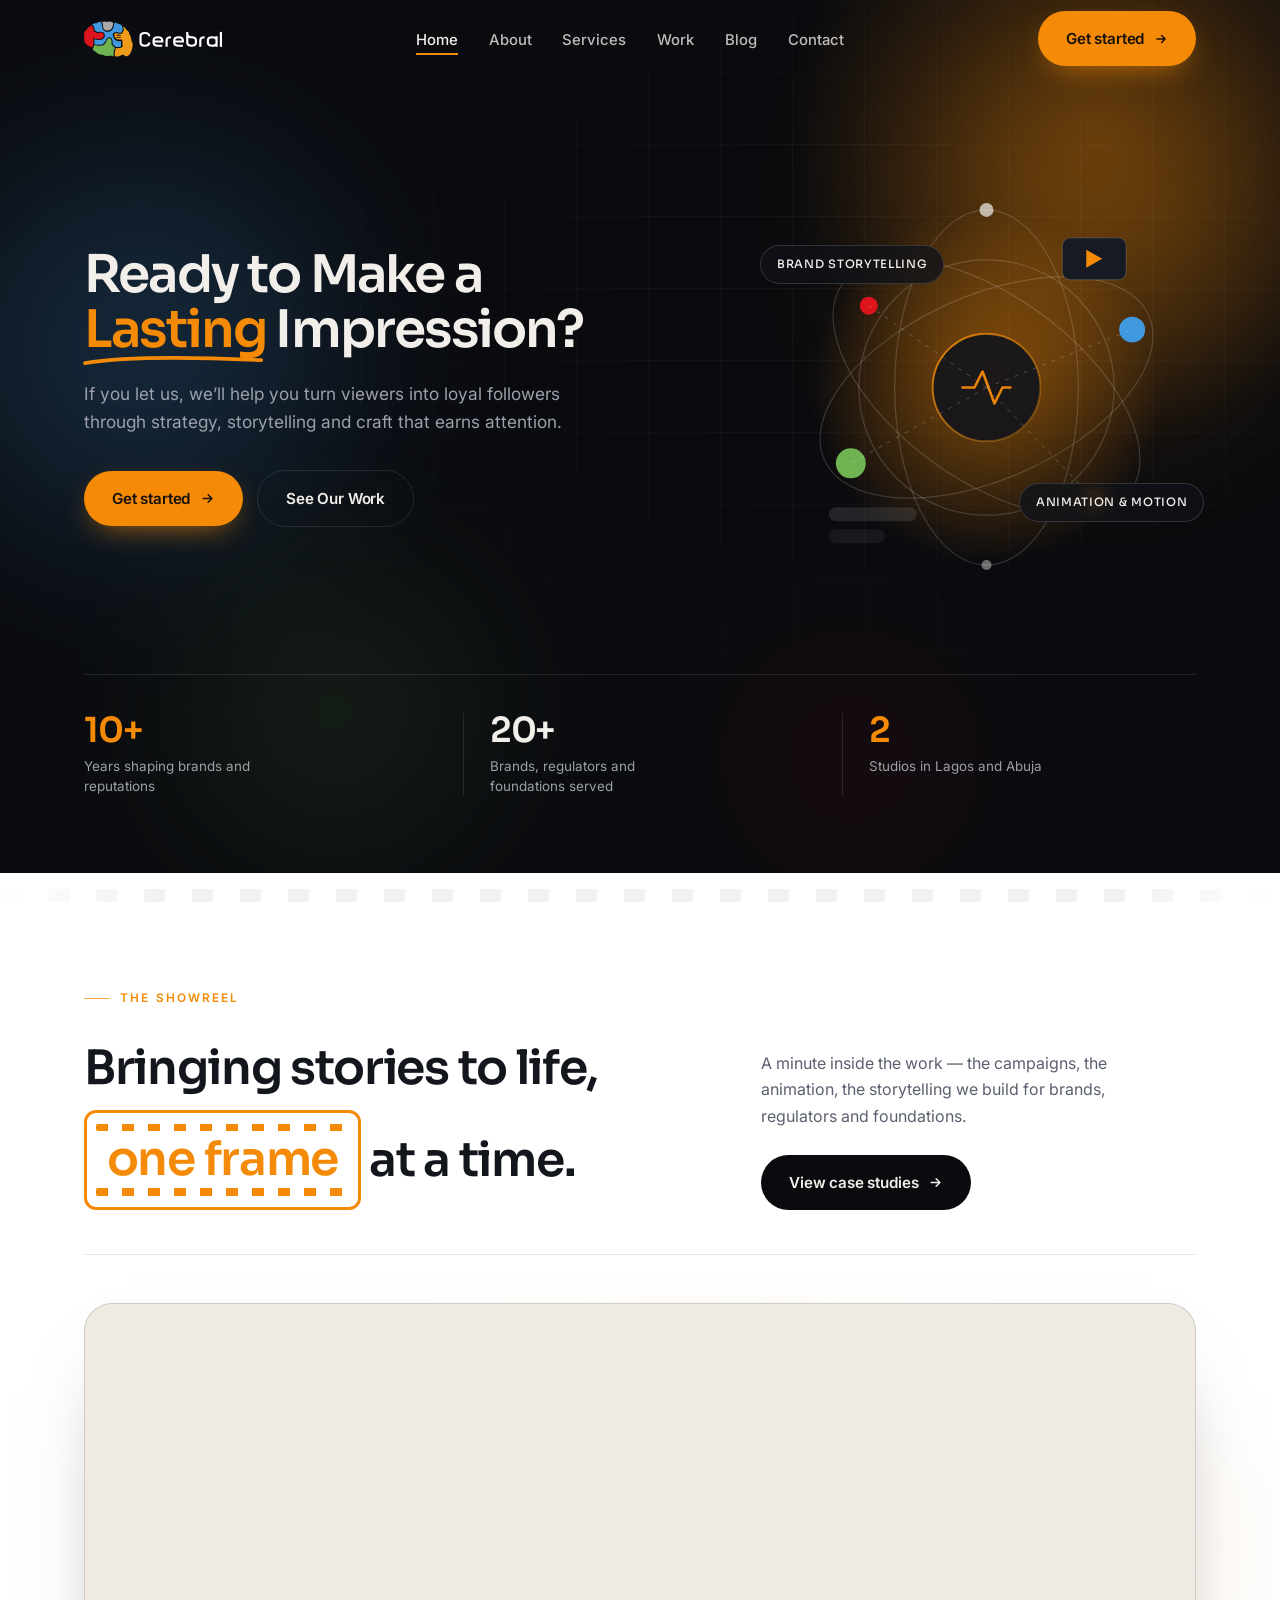
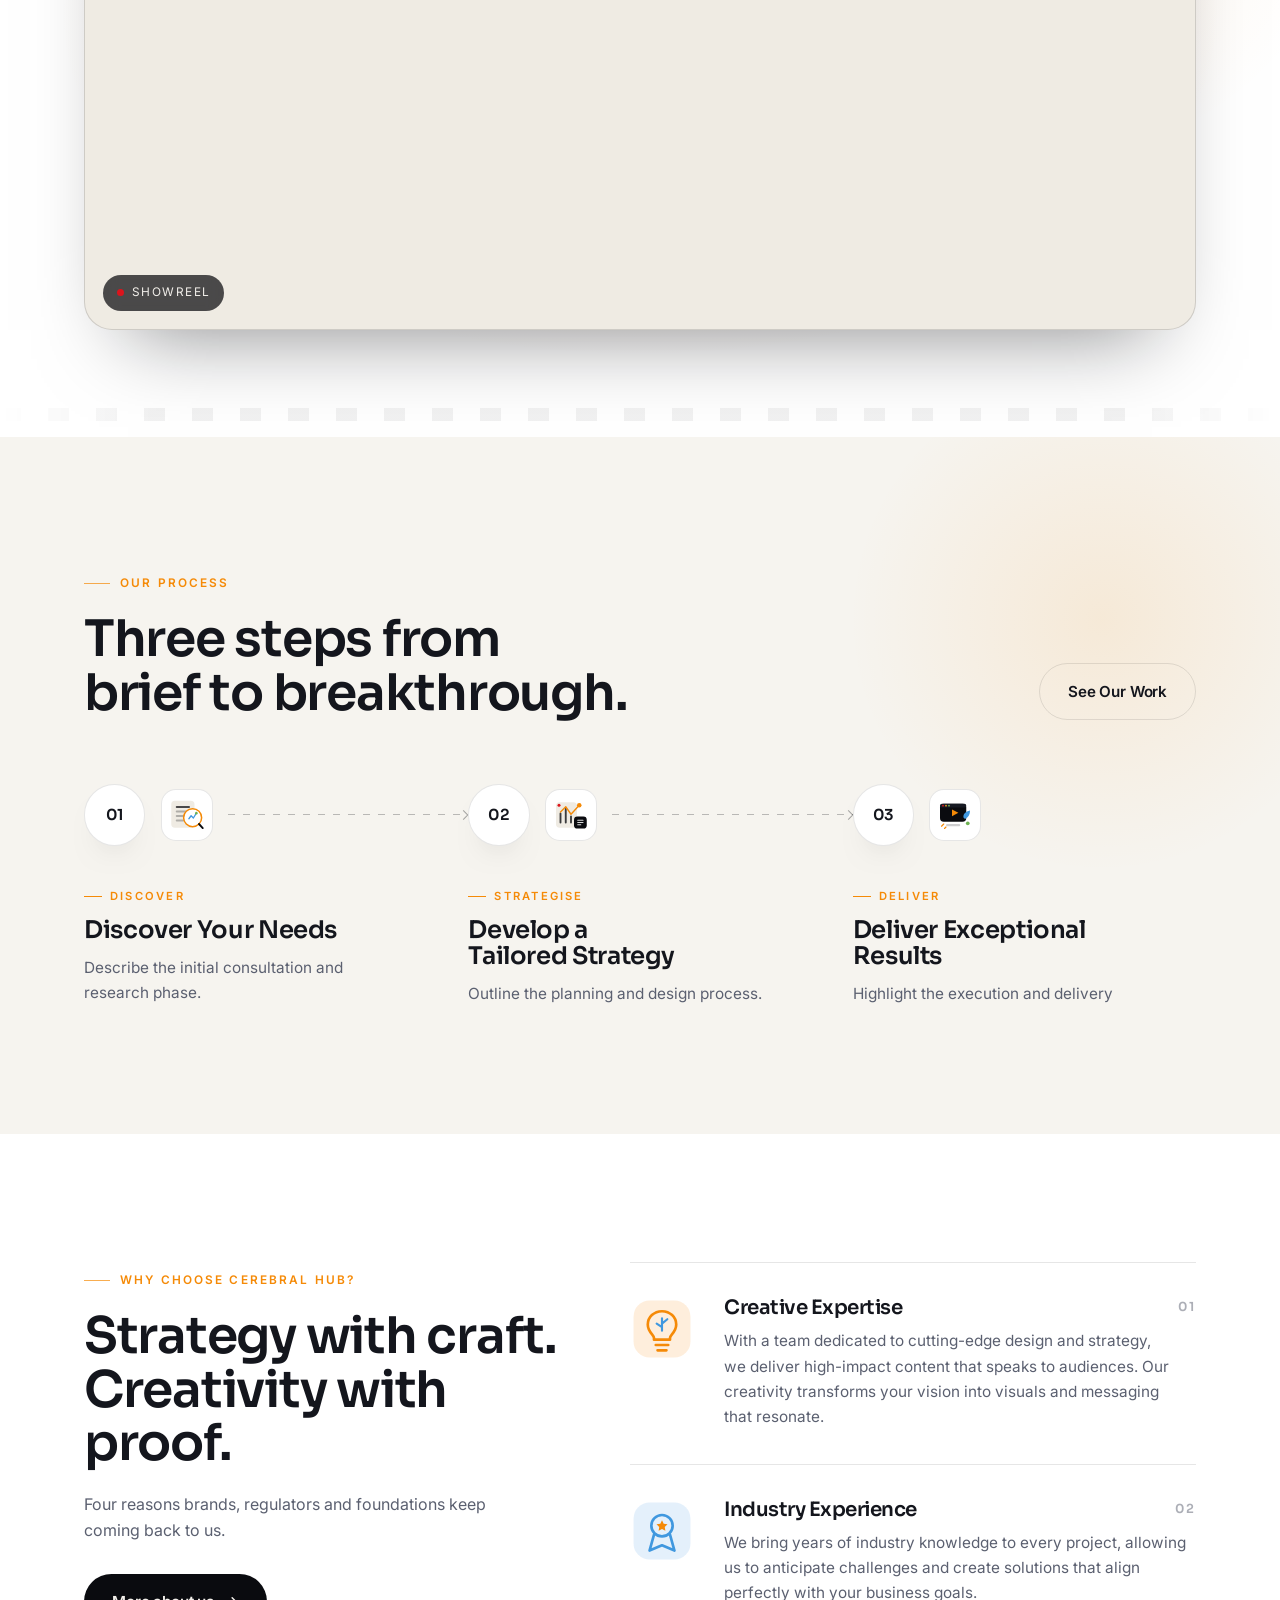
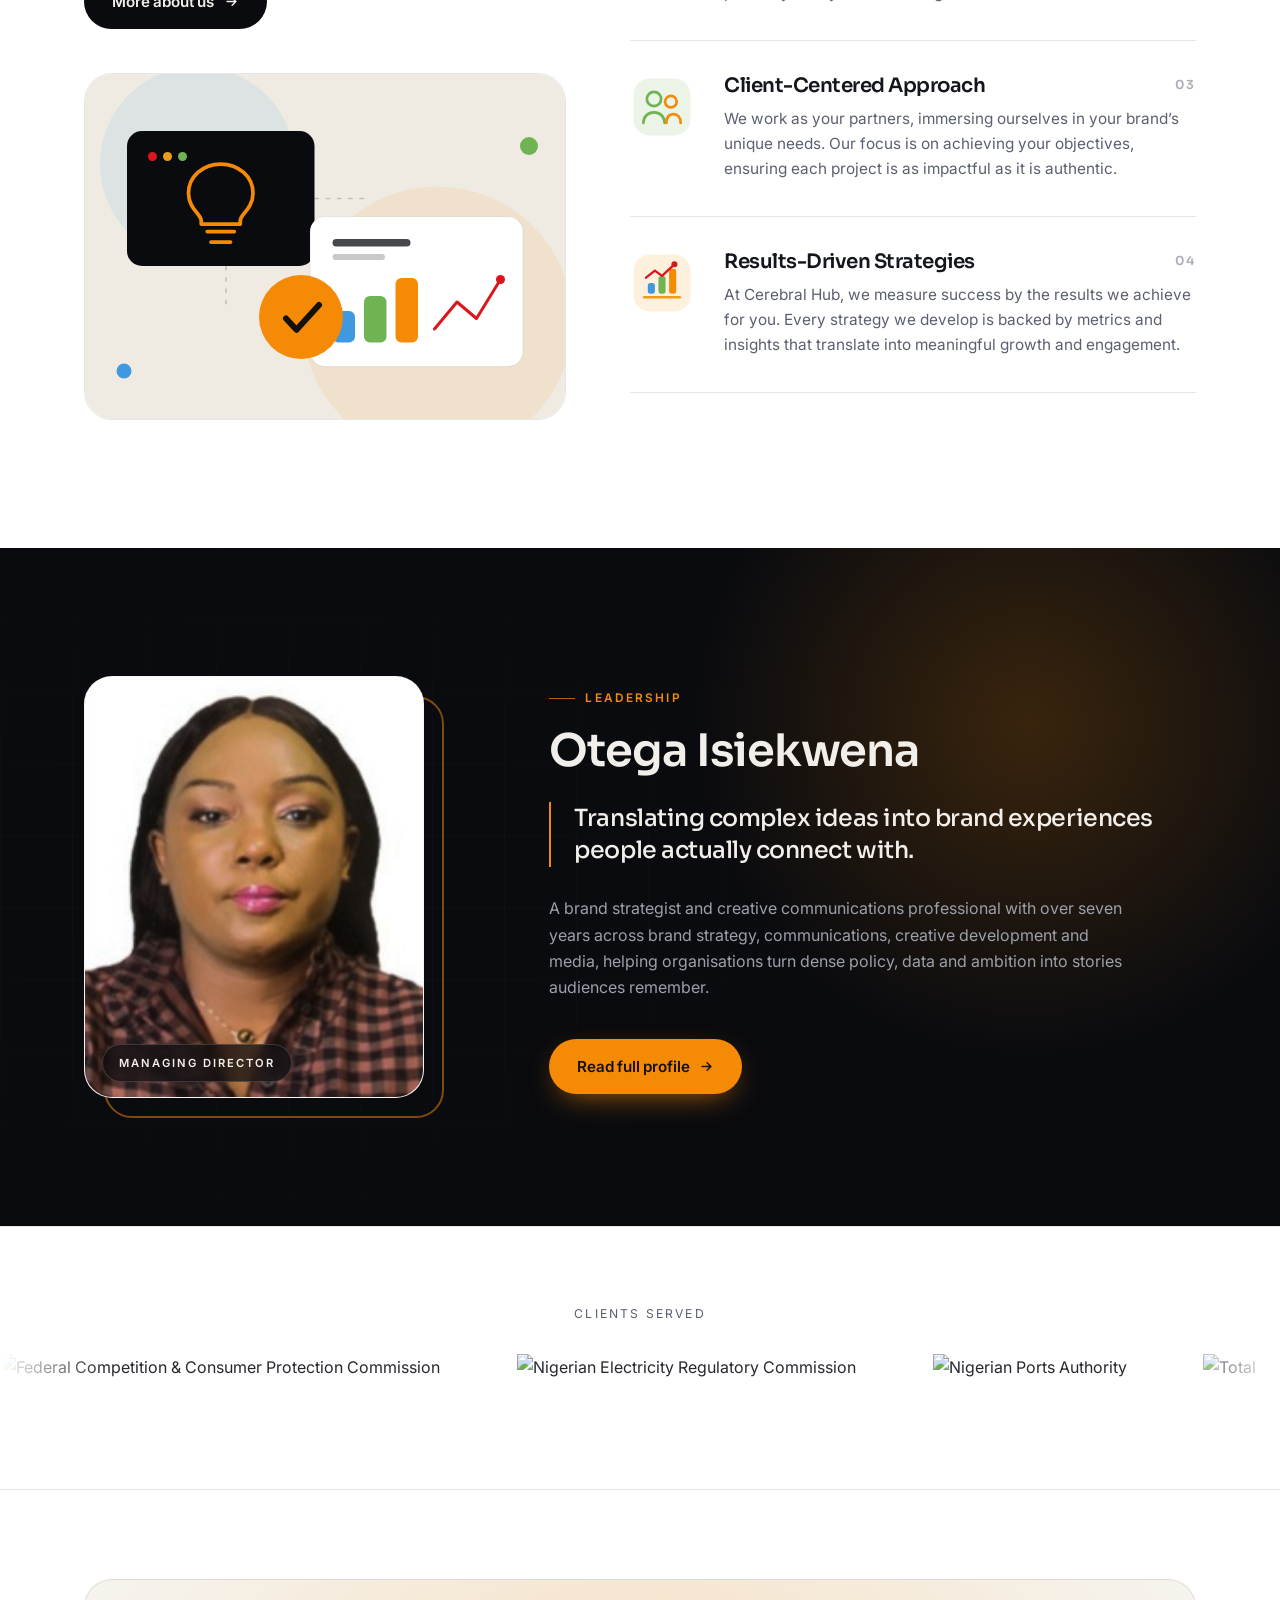
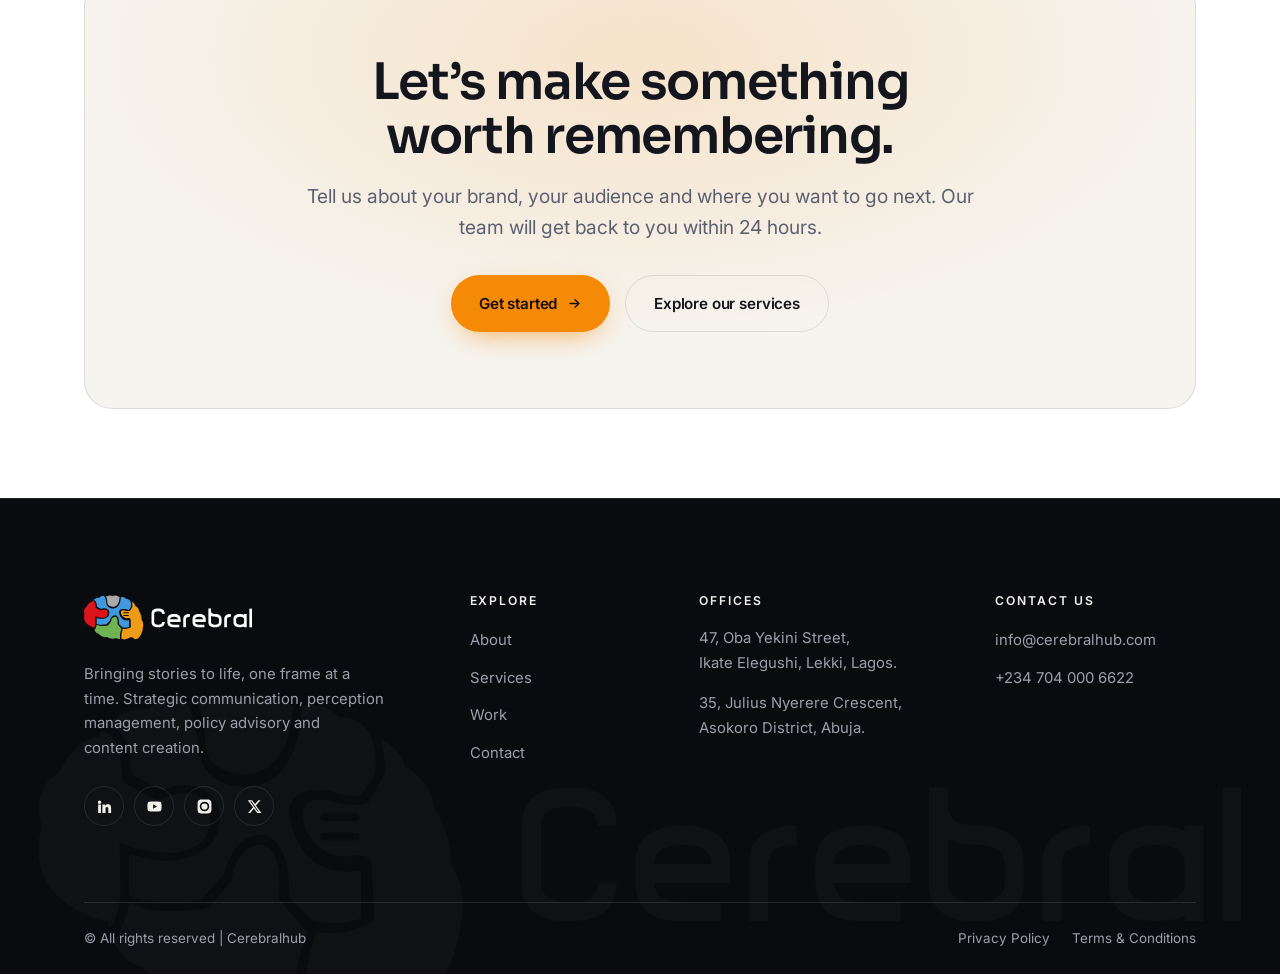
==== index.html @ cc143687 "first commit" ====
<!DOCTYPE html>
<html lang="en">
<head>
<meta charset="utf-8">
<meta name="viewport" content="width=device-width, initial-scale=1">

<title>Cerebral Hub | Creative & Strategic Communications Agency</title>
<meta name="description" content="Cerebral Hub is a creative and strategic communications agency in Lagos and Abuja. We turn viewers into loyal followers through content, PR and animation.">
<link rel="canonical" href="https://cerebralhub.com/">
<meta name="robots" content="index, follow, max-image-preview:large, max-snippet:-1, max-video-preview:-1">
<meta name="author" content="Cerebral Hub">
<meta name="theme-color" content="#0A0B0F">

<!-- Open Graph -->
<meta property="og:type" content="website">
<meta property="og:site_name" content="Cerebral Hub">
<meta property="og:locale" content="en_NG">
<meta property="og:url" content="https://cerebralhub.com/">
<meta property="og:title" content="Cerebral Hub | Creative & Strategic Communications Agency">
<meta property="og:description" content="Cerebral Hub is a creative and strategic communications agency in Lagos and Abuja. We turn viewers into loyal followers through content, PR and animation.">
<meta property="og:image" content="https://cerebralhub.com/assets/img/og-image.png">
<meta property="og:image:width" content="1200">
<meta property="og:image:height" content="630">
<meta property="og:image:alt" content="Cerebral Hub — bringing stories to life, one frame at a time">

<!-- Twitter -->
<meta name="twitter:card" content="summary_large_image">
<meta name="twitter:site" content="@CerebralHub">
<meta name="twitter:title" content="Cerebral Hub | Creative & Strategic Communications Agency">
<meta name="twitter:description" content="Cerebral Hub is a creative and strategic communications agency in Lagos and Abuja. We turn viewers into loyal followers through content, PR and animation.">
<meta name="twitter:image" content="https://cerebralhub.com/assets/img/og-image.png">

<!-- Icons -->
<link rel="icon" href="assets/img/favicon.svg" type="image/svg+xml">
<link rel="apple-touch-icon" href="assets/img/apple-touch-icon.png">

<link rel="preconnect" href="https://fonts.googleapis.com">
<link rel="preconnect" href="https://fonts.gstatic.com" crossorigin>
<link href="https://fonts.googleapis.com/css2?family=Inter:wght@400;500;600&family=Sora:wght@500;600;700&display=swap" rel="stylesheet">
<link rel="stylesheet" href="assets/css/styles.css">
<noscript><style>.reveal{opacity:1;transform:none}.faq__a{height:auto}</style></noscript>

<script type="application/ld+json">
{
  "@context": "https://schema.org",
  "@graph": [
    {
      "@type": [
        "Organization",
        "ProfessionalService"
      ],
      "@id": "https://cerebralhub.com/#organization",
      "name": "Cerebral Hub",
      "alternateName": "Cerebralhub",
      "url": "https://cerebralhub.com/",
      "logo": {
        "@type": "ImageObject",
        "url": "https://cerebralhub.com/assets/img/apple-touch-icon.png",
        "width": 512,
        "height": 512
      },
      "image": "https://cerebralhub.com/assets/img/og-image.png",
      "email": "info@cerebralhub.com",
      "telephone": "+234-704-000-6622",
      "description": "Cerebral Hub is a creative and strategic communications agency in Lagos and Abuja, working across strategic communication, perception management, policy advisory and content creation.",
      "areaServed": {
        "@type": "Country",
        "name": "Nigeria"
      },
      "address": [
        {
          "@type": "PostalAddress",
          "streetAddress": "47, Oba Yekini Street, Ikate Elegushi, Lekki",
          "addressLocality": "Lagos",
          "addressRegion": "Lagos",
          "addressCountry": "NG"
        },
        {
          "@type": "PostalAddress",
          "streetAddress": "35, Julius Nyerere Crescent, Asokoro District",
          "addressLocality": "Abuja",
          "addressRegion": "FCT",
          "addressCountry": "NG"
        }
      ],
      "employee": {
        "@type": "Person",
        "@id": "https://cerebralhub.com/otega-isiekwena.html#person",
        "name": "Otega Isiekwena",
        "jobTitle": "Managing Director",
        "url": "https://cerebralhub.com/otega-isiekwena.html"
      },
      "sameAs": [
        "https://www.linkedin.com/company/cerebral-hub/",
        "https://www.youtube.com/@cerebralhub",
        "https://www.instagram.com/cerebral.hub/",
        "https://x.com/CerebralHub",
        "https://medium.com/@cerebralhubit"
      ]
    },
    {
      "@type": "WebSite",
      "@id": "https://cerebralhub.com/#website",
      "url": "https://cerebralhub.com/",
      "name": "Cerebral Hub",
      "publisher": {
        "@id": "https://cerebralhub.com/#organization"
      },
      "inLanguage": "en"
    },
    {
      "@type": "WebPage",
      "@id": "https://cerebralhub.com/#webpage",
      "url": "https://cerebralhub.com/",
      "name": "Cerebral Hub",
      "description": "Cerebral Hub is a creative and strategic communications agency in Lagos and Abuja. We turn viewers into loyal followers through content, PR and animation.",
      "isPartOf": {
        "@id": "https://cerebralhub.com/#website"
      },
      "about": {
        "@id": "https://cerebralhub.com/#organization"
      },
      "primaryImageOfPage": {
        "@type": "ImageObject",
        "url": "https://cerebralhub.com/assets/img/og-image.png"
      },
      "inLanguage": "en"
    }
  ]
}
</script>
</head>
<body>
<a class="skip-link" href="#main">Skip to content</a>

<!-- ================= HEADER ================= -->
<header class="site-header">
  <div class="wrap nav">
    <a class="nav__logo" href="index.html" aria-label="Cerebral Hub — home">
      <img src="assets/img/logo-light.svg" alt="Cerebral Hub" width="138" height="37" decoding="async">
    </a>

    <nav aria-label="Primary">
      <ul class="nav__list">
        <li><a href="index.html" aria-current="page">Home</a></li>
        <li><a href="about.html">About</a></li>
        <li><a href="services.html">Services</a></li>
        <li><a href="work.html">Work</a></li>
        <li><a href="https://medium.com/@cerebralhubit" target="_blank" rel="noopener">Blog</a></li>
        <li><a href="contact.html">Contact</a></li>
      </ul>
    </nav>

    <a class="btn btn--primary nav__cta" href="contact.html">
      Get started
      <svg width="14" height="14" viewBox="0 0 24 24" fill="none" stroke="currentColor" stroke-width="2.4" stroke-linecap="round" stroke-linejoin="round" aria-hidden="true"><path d="M5 12h14M13 6l6 6-6 6"/></svg>
    </a>

    <button class="nav__toggle" type="button" aria-expanded="false" aria-controls="mobile-nav" aria-label="Open menu"><span></span></button>
  </div>

  <div class="nav__drawer" id="mobile-nav">
    <ul>
      <li><a href="index.html">Home</a></li>
      <li><a href="about.html">About</a></li>
      <li><a href="services.html">Services</a></li>
      <li><a href="work.html">Work</a></li>
      <li><a href="https://medium.com/@cerebralhubit" target="_blank" rel="noopener">Blog</a></li>
      <li><a href="contact.html">Contact</a></li>
    </ul>
    <a class="btn btn--primary" href="contact.html">Get started</a>
  </div>
</header>

<main id="main">

  <!-- ================= HERO ================= -->
  <section class="hero">
    <div class="hero__blobs" aria-hidden="true"><span></span><span></span><span></span><span></span></div>
    <div class="wrap hero__grid">
      <div class="hero__copy">
        <h1 class="display reveal" data-delay="60">Ready to Make a <span class="hero__mark">Lasting<svg viewBox="0 0 300 22" preserveAspectRatio="none" aria-hidden="true"><path d="M5 15C58 6 142 3 295 10"/></svg></span> Impression?</h1>
        <p class="lede reveal" data-delay="120">If you let us, we’ll help you turn viewers into loyal followers through strategy, storytelling and craft that earns attention.</p>
        <div class="hero__actions reveal" data-delay="180">
          <a class="btn btn--primary" href="contact.html">
            Get started
            <svg width="15" height="15" viewBox="0 0 24 24" fill="none" stroke="currentColor" stroke-width="2.4" stroke-linecap="round" stroke-linejoin="round" aria-hidden="true"><path d="M5 12h14M13 6l6 6-6 6"/></svg>
          </a>
          <a class="btn btn--ghost" href="work.html">See Our Work</a>
        </div>
      </div>

      <div class="hero__visual reveal" data-delay="150" aria-hidden="true">
        <img class="hero__orbit" src="assets/img/illustrations/hero-orbit.svg" alt="" decoding="async">
        <span class="hero__chip hero__chip--one">Brand Storytelling</span>
        <span class="hero__chip hero__chip--two">Animation &amp; Motion</span>
      </div>
    </div>

    <div class="wrap">
      <ul class="hero__proof reveal" data-delay="240">
        <li>
          <strong><span data-count="10" data-suffix="+">10+</span></strong>
          <span>Years shaping brands and reputations</span>
        </li>
        <li>
          <strong><span data-count="20" data-suffix="+">20+</span></strong>
          <span>Brands, regulators and foundations served</span>
        </li>
        <li>
          <strong>2</strong>
          <span>Studios in Lagos and Abuja</span>
        </li>
      </ul>
    </div>
  </section>

  <!-- ================= REEL — showreel + statement ================= -->
  <section class="reel">
    <div class="reel__glow" aria-hidden="true"></div>
    <div class="wrap reel__inner">

      <div class="reel__head">
        <div class="reel__lead reveal">
          <span class="eyebrow">The Showreel</span>
          <h2 class="reel__title">Bringing stories to life, <span class="filmword">one frame</span> at a time.</h2>
        </div>

        <div class="reel__aside reveal" data-delay="90">
          <p>A minute inside the work — the campaigns, the animation, the storytelling we build for brands, regulators and foundations.</p>
          <a class="btn btn--dark" href="work.html">
            View case studies
            <svg width="15" height="15" viewBox="0 0 24 24" fill="none" stroke="currentColor" stroke-width="2.4" stroke-linecap="round" stroke-linejoin="round" aria-hidden="true"><path d="M5 12h14M13 6l6 6-6 6"/></svg>
          </a>
        </div>
      </div>

      <div class="reel__stage reveal" data-delay="140">
        <div class="video-frame">
          <span class="video-frame__badge"><i></i> Showreel</span>
          <iframe
            src="https://www.youtube.com/embed/91wWCkmO5H0?si=Hh4zKg3442EVtC6W&amp;autoplay=1&amp;mute=1&amp;loop=1&amp;playlist=91wWCkmO5H0&amp;controls=1&amp;rel=0"
            title="Cerebral Hub showreel"
            allow="accelerometer; autoplay; clipboard-write; encrypted-media; gyroscope; picture-in-picture; web-share"
            referrerpolicy="strict-origin-when-cross-origin"
            allowfullscreen></iframe>
        </div>
      </div>

    </div>
  </section>

  <!-- ================= PROCESS ================= -->
  <section class="section cream process">
    <div class="wrap">
      <div class="sec-head reveal">
        <div>
          <span class="eyebrow">Our Process</span>
          <h2 class="h2">Three steps from<br>brief to breakthrough.</h2>
        </div>
        <a class="btn btn--outline-dark" href="work.html">See Our Work</a>
      </div>

      <ol class="rail">
        <li class="rail__item reveal">
          <div class="rail__top">
            <span class="rail__num">01</span>
            <img class="rail__art" src="assets/img/illustrations/step-discover.svg" alt="" aria-hidden="true" width="64" height="64" decoding="async" loading="lazy">
            <span class="rail__line" aria-hidden="true"></span>
          </div>
          <div class="rail__body">
            <span class="rail__label">Discover</span>
            <h3 class="h3">Discover Your Needs</h3>
            <p>Describe the initial consultation and research phase.</p>
          </div>
        </li>

        <li class="rail__item reveal" data-delay="110">
          <div class="rail__top">
            <span class="rail__num">02</span>
            <img class="rail__art" src="assets/img/illustrations/step-strategy.svg" alt="" aria-hidden="true" width="64" height="64" decoding="async" loading="lazy">
            <span class="rail__line" aria-hidden="true"></span>
          </div>
          <div class="rail__body">
            <span class="rail__label">Strategise</span>
            <h3 class="h3">Develop a Tailored Strategy</h3>
            <p>Outline the planning and design process.</p>
          </div>
        </li>

        <li class="rail__item reveal" data-delay="220">
          <div class="rail__top">
            <span class="rail__num">03</span>
            <img class="rail__art" src="assets/img/illustrations/step-deliver.svg" alt="" aria-hidden="true" width="64" height="64" decoding="async" loading="lazy">
            <span class="rail__line" aria-hidden="true"></span>
          </div>
          <div class="rail__body">
            <span class="rail__label">Deliver</span>
            <h3 class="h3">Deliver Exceptional Results</h3>
            <p>Highlight the execution and delivery</p>
          </div>
        </li>
      </ol>
    </div>
  </section>

  <!-- ================= WHY CHOOSE ================= -->
  <section class="section paper">
    <div class="wrap reasons">

      <div class="reasons__aside reveal">
        <span class="eyebrow">Why Choose Cerebral Hub?</span>
        <h2 class="h2">Strategy with craft.<br>Creativity with proof.</h2>
        <p>Four reasons brands, regulators and foundations keep coming back to us.</p>
        <a class="btn btn--dark" href="about.html">
          More about us
          <svg width="15" height="15" viewBox="0 0 24 24" fill="none" stroke="currentColor" stroke-width="2.4" stroke-linecap="round" stroke-linejoin="round" aria-hidden="true"><path d="M5 12h14M13 6l6 6-6 6"/></svg>
        </a>
        <img src="assets/img/illustrations/why-strategy.svg" alt="Illustration of creative craft paired with measurable results" width="640" height="460" decoding="async">
      </div>

      <ol class="reasons__list">
        <li class="reason reveal">
          <img class="reason__art" src="assets/img/illustrations/why-creative.svg" alt="" aria-hidden="true" decoding="async" loading="lazy">
          <div>
            <h3>Creative Expertise</h3>
            <p>With a team dedicated to cutting-edge design and strategy, we deliver high-impact content that speaks to audiences. Our creativity transforms your vision into visuals and messaging that resonate.</p>
          </div>
        </li>

        <li class="reason reveal" data-delay="80">
          <img class="reason__art" src="assets/img/illustrations/why-experience.svg" alt="" aria-hidden="true" decoding="async" loading="lazy">
          <div>
            <h3>Industry Experience</h3>
            <p>We bring years of industry knowledge to every project, allowing us to anticipate challenges and create solutions that align perfectly with your business goals.</p>
          </div>
        </li>

        <li class="reason reveal" data-delay="160">
          <img class="reason__art" src="assets/img/illustrations/why-partner.svg" alt="" aria-hidden="true" decoding="async" loading="lazy">
          <div>
            <h3>Client-Centered Approach</h3>
            <p>We work as your partners, immersing ourselves in your brand’s unique needs. Our focus is on achieving your objectives, ensuring each project is as impactful as it is authentic.</p>
          </div>
        </li>

        <li class="reason reveal" data-delay="240">
          <img class="reason__art" src="assets/img/illustrations/why-results.svg" alt="" aria-hidden="true" decoding="async" loading="lazy">
          <div>
            <h3>Results-Driven Strategies</h3>
            <p>At Cerebral Hub, we measure success by the results we achieve for you. Every strategy we develop is backed by metrics and insights that translate into meaningful growth and engagement.</p>
          </div>
        </li>
      </ol>

    </div>
  </section>

  <!-- ================= LEADERSHIP ================= -->
  <section class="section dark lead">
    <div class="lead__glow" aria-hidden="true"></div>
    <div class="wrap lead__inner">

      <div class="lead__media reveal">
        <div class="lead__portrait">
          <img src="assets/img/team/otega-isiekwena.png" alt="Otega Isiekwena, Managing Director of Cerebral Hub" width="202" height="251" decoding="async" loading="lazy">
        </div>
        <span class="lead__tag">Managing Director</span>
      </div>

      <div class="lead__body reveal" data-delay="90">
        <span class="eyebrow">Leadership</span>
        <h2 class="lead__name">Otega Isiekwena</h2>
        <p class="lead__statement">Translating complex ideas into brand experiences people actually connect with.</p>
        <p>A brand strategist and creative communications professional with over seven years across brand strategy, communications, creative development and media, helping organisations turn dense policy, data and ambition into stories audiences remember.</p>
        <a class="btn btn--primary" href="otega-isiekwena.html">
          Read full profile
          <svg width="15" height="15" viewBox="0 0 24 24" fill="none" stroke="currentColor" stroke-width="2.4" stroke-linecap="round" stroke-linejoin="round" aria-hidden="true"><path d="M5 12h14M13 6l6 6-6 6"/></svg>
        </a>
      </div>

    </div>
  </section>

  <!-- ================= CLIENTS SERVED ================= -->
  <section class="paper" style="padding-block:clamp(52px,6vw,80px);border-block:1px solid var(--line-light)">
    <div class="wrap" style="margin-bottom:30px">
      <p style="font-size:.76rem;letter-spacing:.18em;text-transform:uppercase;color:var(--on-light-muted);text-align:center">Clients Served</p>
    </div>
    <div class="marquee">
      <div class="marquee__track">
        <img src="https://cerebralhub.com/assets/fccpc-Bgrfc5AH.webp" alt="Federal Competition &amp; Consumer Protection Commission" decoding="async" loading="lazy">
        <img src="https://cerebralhub.com/assets/nerc-C4XA007P.png" alt="Nigerian Electricity Regulatory Commission" decoding="async" loading="lazy">
        <img src="https://cerebralhub.com/assets/npa-BFM023Z6.jpg" alt="Nigerian Ports Authority" decoding="async" loading="lazy">
        <img src="https://cerebralhub.com/assets/total-DeGVmR5-.png" alt="Total" decoding="async" loading="lazy">
        <img src="https://cerebralhub.com/assets/ichooselife-Ccln_Fc7.png" alt="I Choose Life Foundation" decoding="async" loading="lazy">
        <img src="https://cerebralhub.com/assets/apc-ChFrooQW.jpg" alt="All Progressives Congress" decoding="async" loading="lazy">
        <img src="https://cerebralhub.com/assets/gamsu-logo-CVW9guxE.png" alt="Gamaliel &amp; Susan Onosode Foundation" decoding="async" loading="lazy">
        <img src="https://cerebralhub.com/assets/sage-grey-logo-BHU8ZANv.png" alt="Sage Grey Finance Limited" decoding="async" loading="lazy">
      </div>
    </div>
  </section>

  <!-- ================= CTA ================= -->
  <section class="section--tight paper">
    <div class="wrap">
      <div class="cta reveal">
        <h2 class="h2">Let’s make something worth remembering.</h2>
        <p class="lede">Tell us about your brand, your audience and where you want to go next. Our team will get back to you within 24 hours.</p>
        <div class="cta__actions">
          <a class="btn btn--primary" href="contact.html">
            Get started
            <svg width="15" height="15" viewBox="0 0 24 24" fill="none" stroke="currentColor" stroke-width="2.4" stroke-linecap="round" stroke-linejoin="round" aria-hidden="true"><path d="M5 12h14M13 6l6 6-6 6"/></svg>
          </a>
          <a class="btn btn--outline-dark" href="services.html">Explore our services</a>
        </div>
      </div>
    </div>
  </section>

</main>

<!-- ================= FOOTER ================= -->
<footer class="site-footer footer">
  <img class="footer__watermark" src="assets/img/logo-watermark.svg" alt="" aria-hidden="true" decoding="async" loading="lazy">
  <div class="wrap footer__inner">
    <div class="footer__grid">
      <div>
        <img class="logo" src="assets/img/logo-light.svg" alt="Cerebral Hub" width="168" height="45" decoding="async" loading="lazy">
        <p>Bringing stories to life, one frame at a time. Strategic communication, perception management, policy advisory and content creation.</p>
        <div class="socials">
          <a href="https://www.linkedin.com/company/cerebral-hub/" target="_blank" rel="noopener" aria-label="Cerebral Hub on LinkedIn"><svg viewBox="0 0 24 24" aria-hidden="true"><path d="M4.98 3.5a2.5 2.5 0 1 1 0 5 2.5 2.5 0 0 1 0-5zM3 9h4v12H3zM9 9h3.8v1.7h.05a4.2 4.2 0 0 1 3.75-2c4 0 4.75 2.6 4.75 6V21h-4v-5.3c0-1.27-.02-2.9-1.8-2.9s-2.05 1.38-2.05 2.8V21H9z"/></svg></a>
          <a href="https://www.youtube.com/@cerebralhub" target="_blank" rel="noopener" aria-label="Cerebral Hub on YouTube"><svg viewBox="0 0 24 24" aria-hidden="true"><path d="M21.6 7.2a2.5 2.5 0 0 0-1.76-1.77C18.25 5 12 5 12 5s-6.25 0-7.84.43A2.5 2.5 0 0 0 2.4 7.2 26 26 0 0 0 2 12a26 26 0 0 0 .4 4.8 2.5 2.5 0 0 0 1.76 1.77C5.75 19 12 19 12 19s6.25 0 7.84-.43a2.5 2.5 0 0 0 1.76-1.77A26 26 0 0 0 22 12a26 26 0 0 0-.4-4.8zM10 15.2V8.8L15.5 12z"/></svg></a>
          <a href="https://www.instagram.com/cerebral.hub/profilecard/?igsh=ZmExZG0xdTJyZXY0" target="_blank" rel="noopener" aria-label="Cerebral Hub on Instagram"><svg viewBox="0 0 24 24" aria-hidden="true"><path d="M12 2.2c3.2 0 3.6 0 4.85.07 1.17.05 1.8.25 2.23.41.56.22.96.48 1.38.9s.68.82.9 1.38c.16.42.36 1.06.41 2.23.06 1.25.07 1.62.07 4.81s0 3.56-.07 4.81c-.05 1.17-.25 1.8-.41 2.23-.22.56-.48.96-.9 1.38s-.82.68-1.38.9c-.42.16-1.06.36-2.23.41-1.25.06-1.62.07-4.85.07s-3.6 0-4.85-.07c-1.17-.05-1.8-.25-2.23-.41a3.8 3.8 0 0 1-1.38-.9 3.8 3.8 0 0 1-.9-1.38c-.16-.42-.36-1.06-.41-2.23C2.21 15.56 2.2 15.19 2.2 12s0-3.56.07-4.81c.05-1.17.25-1.8.41-2.23.22-.56.48-.96.9-1.38s.82-.68 1.38-.9c.42-.16 1.06-.36 2.23-.41C8.44 2.21 8.8 2.2 12 2.2zm0 3.05A6.75 6.75 0 1 0 18.75 12 6.75 6.75 0 0 0 12 5.25zm0 11.13A4.38 4.38 0 1 1 16.38 12 4.38 4.38 0 0 1 12 16.38zM18.98 5a1.58 1.58 0 1 1-1.58-1.58A1.58 1.58 0 0 1 18.98 5z"/></svg></a>
          <a href="https://x.com/CerebralHub?t=PrVPHnKnXAzWJbGh0z0Kjw&amp;s=09" target="_blank" rel="noopener" aria-label="Cerebral Hub on X"><svg viewBox="0 0 24 24" aria-hidden="true"><path d="M17.53 3h3.02l-6.6 7.54L21.75 21h-5.9l-4.62-6.04L5.94 21H2.92l7.06-8.07L2.5 3h6.05l4.18 5.52zm-1.06 16.2h1.67L7.6 4.71H5.8z"/></svg></a>
        </div>
      </div>

      <div>
        <h4>Explore</h4>
        <ul class="footer__links">
          <li><a href="about.html">About</a></li>
          <li><a href="services.html">Services</a></li>
          <li><a href="work.html">Work</a></li>
          <li><a href="contact.html">Contact</a></li>
        </ul>
      </div>

      <div>
        <h4>Offices</h4>
        <div class="footer__addr">
          <p>47, Oba Yekini Street,<br>Ikate Elegushi, Lekki, Lagos.</p>
          <p>35, Julius Nyerere Crescent,<br>Asokoro District, Abuja.</p>
        </div>
      </div>

      <div>
        <h4>Contact Us</h4>
        <ul class="footer__links">
          <li><a href="mailto:info@cerebralhub.com">info@cerebralhub.com</a></li>
          <li><a href="tel:+2347040006622">+234 704 000 6622</a></li>
        </ul>
      </div>
    </div>

    <div class="footer__bar">
      <p>© All rights reserved | Cerebralhub</p>
      <nav aria-label="Legal">
        <a href="#">Privacy Policy</a>
        <a href="#">Terms &amp; Conditions</a>
      </nav>
    </div>
  </div>
</footer>

<script src="assets/js/main.js"></script>
</body>
</html>
---- assets/css/styles.css ----
/* ==========================================================================
   Cerebral Hub — Design System
   ========================================================================== */

/* --------------------------------------------------------------------------
   1. Tokens
   -------------------------------------------------------------------------- */
:root {
  /* Surfaces */
  --ink:        #0A0B0F;
  --ink-2:      #101219;
  --ink-3:      #171A23;
  --line-dark:  rgba(255, 255, 255, .10);

  --paper:      #FFFFFF;
  --cream:      #F6F4EF;
  --cream-2:    #EFEBE3;
  --line-light: rgba(10, 11, 15, .10);

  /* Type colours */
  --on-dark:        #F2EFEA;
  --on-dark-muted:  #9CA0AB;
  --on-light:       #14161D;
  --on-light-muted: #5B6070;

  /* Brand */
  --accent:      #F58A07;
  --accent-soft: #FFB25C;
  --accent-tint: rgba(245, 138, 7, .12);
  --blue:        #4098DF;
  --green:       #6FB353;
  --red:         #DC141C;
  --gold:        #ED9B18;

  /* Type */
  --font-display: "Sora", "Space Grotesk", "Poppins", ui-sans-serif, system-ui, sans-serif;
  --font-body:    "Inter", "Poppins", ui-sans-serif, system-ui, -apple-system, sans-serif;

  /* Space */
  --gutter: clamp(20px, 5vw, 64px);
  --section: clamp(72px, 10vw, 148px);
  --maxw: 1240px;

  /* Radii + motion */
  --r-sm: 8px;
  --r-md: 16px;
  --r-lg: 28px;
  --r-pill: 999px;
  --ease: cubic-bezier(.22, .61, .36, 1);
}

/* --------------------------------------------------------------------------
   2. Reset & base
   -------------------------------------------------------------------------- */
*, *::before, *::after { box-sizing: border-box; }

html {
  -webkit-text-size-adjust: 100%;
  scroll-behavior: smooth;
  scroll-padding-top: 96px;
}

body {
  margin: 0;
  font-family: var(--font-body);
  font-size: 16px;
  line-height: 1.65;
  color: var(--on-light);
  background: var(--paper);
  -webkit-font-smoothing: antialiased;
  -moz-osx-font-smoothing: grayscale;
  overflow-x: hidden;
}

img, svg, video, iframe { display: block; max-width: 100%; }
img { height: auto; }

a { color: inherit; text-decoration: none; }

h1, h2, h3, h4 {
  font-family: var(--font-display);
  font-weight: 600;
  line-height: 1.06;
  letter-spacing: -.025em;
  margin: 0;
  text-wrap: balance;
}

p { margin: 0; text-wrap: pretty; }

button { font: inherit; color: inherit; border: 0; background: none; cursor: pointer; }

::selection { background: var(--accent); color: #fff; }

:focus-visible {
  outline: 2px solid var(--accent);
  outline-offset: 3px;
  border-radius: 4px;
}

.sr-only {
  position: absolute;
  width: 1px; height: 1px;
  padding: 0; margin: -1px;
  overflow: hidden;
  clip: rect(0 0 0 0);
  clip-path: inset(50%);
  white-space: nowrap;
  border: 0;
}

.skip-link {
  position: absolute;
  left: -9999px;
  top: 12px;
  z-index: 200;
  background: var(--accent);
  color: #fff;
  padding: 10px 18px;
  border-radius: var(--r-pill);
}
.skip-link:focus { left: 16px; }

/* --------------------------------------------------------------------------
   3. Layout primitives
   -------------------------------------------------------------------------- */
.wrap {
  width: 100%;
  max-width: var(--maxw);
  margin-inline: auto;
  padding-inline: var(--gutter);
}

.section { padding-block: var(--section); }
.section--tight { padding-block: clamp(56px, 7vw, 96px); }

.dark  { background: var(--ink);   color: var(--on-dark); }
.dark-2 { background: var(--ink-2); color: var(--on-dark); }
.cream { background: var(--cream); color: var(--on-light); }
.paper { background: var(--paper); color: var(--on-light); }

.dark p, .dark-2 p { color: var(--on-dark-muted); }
.cream p, .paper p { color: var(--on-light-muted); }

.grid { display: grid; gap: clamp(20px, 3vw, 36px); }
.g-2 { grid-template-columns: repeat(2, minmax(0, 1fr)); }
.g-3 { grid-template-columns: repeat(3, minmax(0, 1fr)); }
.g-4 { grid-template-columns: repeat(4, minmax(0, 1fr)); }

/* --------------------------------------------------------------------------
   4. Typography helpers
   -------------------------------------------------------------------------- */
.display {
  font-family: var(--font-display);
  font-weight: 600;
  font-size: clamp(2.55rem, 6.6vw, 5.1rem);
  line-height: .98;
  letter-spacing: -.035em;
}

.h2 { font-size: clamp(1.9rem, 4vw, 3.15rem); }
.h3 { font-size: clamp(1.25rem, 1.9vw, 1.6rem); letter-spacing: -.015em; }

.lede {
  font-size: clamp(1.05rem, 1.5vw, 1.3rem);
  line-height: 1.6;
  max-width: 58ch;
}

.eyebrow {
  display: inline-flex;
  align-items: center;
  gap: 10px;
  font-family: var(--font-body);
  font-size: .74rem;
  font-weight: 600;
  letter-spacing: .18em;
  text-transform: uppercase;
  color: var(--accent);
  margin-bottom: 20px;
}
.eyebrow::before {
  content: "";
  width: 26px;
  height: 1px;
  background: currentColor;
  opacity: .7;
}

.accent { color: var(--accent); }

.stroke-text {
  color: transparent;
  -webkit-text-stroke: 1px rgba(242, 239, 234, .38);
}

/* --------------------------------------------------------------------------
   5. Buttons
   -------------------------------------------------------------------------- */
.btn {
  display: inline-flex;
  align-items: center;
  gap: 10px;
  padding: 15px 28px;
  border-radius: var(--r-pill);
  font-weight: 600;
  font-size: .95rem;
  letter-spacing: -.01em;
  transition: transform .35s var(--ease), background-color .3s, color .3s, border-color .3s, box-shadow .3s;
  will-change: transform;
}
.btn svg { transition: transform .35s var(--ease); }
.btn:hover { transform: translateY(-2px); }
.btn:hover svg { transform: translateX(4px); }

.btn--primary {
  background: var(--accent);
  color: #16100A;
  box-shadow: 0 10px 30px -12px rgba(245, 138, 7, .8);
}
.btn--primary:hover { background: var(--accent-soft); }

.btn--ghost {
  border: 1px solid var(--line-dark);
  color: var(--on-dark);
}
.btn--ghost:hover { background: rgba(255, 255, 255, .07); border-color: rgba(255,255,255,.28); }

.btn--dark {
  background: var(--ink);
  color: var(--on-dark);
}
.btn--dark:hover { background: var(--ink-3); }

.btn--outline-dark {
  border: 1px solid var(--line-light);
  color: var(--on-light);
}
.btn--outline-dark:hover { background: rgba(10,11,15,.05); }

.link-arrow {
  display: inline-flex;
  align-items: center;
  gap: 8px;
  font-weight: 600;
  font-size: .92rem;
  color: var(--accent);
}
.link-arrow svg { transition: transform .35s var(--ease); }
.link-arrow:hover svg { transform: translateX(5px); }

/* --------------------------------------------------------------------------
   6. Header / navigation
   -------------------------------------------------------------------------- */
.site-header {
  position: fixed;
  inset: 0 0 auto 0;
  z-index: 100;
  transition: background-color .4s var(--ease), border-color .4s, backdrop-filter .4s;
  border-bottom: 1px solid transparent;
}
.site-header.is-stuck {
  background: rgba(10, 11, 15, .82);
  backdrop-filter: saturate(160%) blur(14px);
  -webkit-backdrop-filter: saturate(160%) blur(14px);
  border-bottom-color: var(--line-dark);
}

.nav {
  display: flex;
  align-items: center;
  justify-content: space-between;
  gap: 24px;
  height: 78px;
}

.nav__logo img { width: 138px; }

.nav__list {
  display: flex;
  align-items: center;
  gap: clamp(18px, 2.4vw, 34px);
  list-style: none;
  margin: 0;
  padding: 0;
}
.nav__list a {
  position: relative;
  font-size: .93rem;
  font-weight: 500;
  color: var(--on-dark);
  opacity: .78;
  padding-block: 6px;
  transition: opacity .25s;
}
.nav__list a::after {
  content: "";
  position: absolute;
  left: 0; bottom: 0;
  width: 100%;
  height: 1.5px;
  background: var(--accent);
  transform: scaleX(0);
  transform-origin: right;
  transition: transform .38s var(--ease);
}
.nav__list a:hover { opacity: 1; }
.nav__list a:hover::after,
.nav__list a[aria-current="page"]::after { transform: scaleX(1); transform-origin: left; }
.nav__list a[aria-current="page"] { opacity: 1; }

.nav__cta { display: inline-flex; }

.nav__toggle {
  display: none;
  width: 44px; height: 44px;
  align-items: center;
  justify-content: center;
  border-radius: var(--r-pill);
  border: 1px solid var(--line-dark);
}
.nav__toggle span {
  position: relative;
  display: block;
  width: 18px; height: 1.6px;
  background: var(--on-dark);
  transition: background-color .2s;
}
.nav__toggle span::before,
.nav__toggle span::after {
  content: "";
  position: absolute;
  left: 0;
  width: 18px; height: 1.6px;
  background: var(--on-dark);
  transition: transform .35s var(--ease);
}
.nav__toggle span::before { top: -6px; }
.nav__toggle span::after  { top: 6px; }
.nav__toggle[aria-expanded="true"] span { background: transparent; }
.nav__toggle[aria-expanded="true"] span::before { transform: translateY(6px) rotate(45deg); }
.nav__toggle[aria-expanded="true"] span::after  { transform: translateY(-6px) rotate(-45deg); }

.nav__drawer {
  position: fixed;
  inset: 78px 0 auto 0;
  background: var(--ink);
  border-bottom: 1px solid var(--line-dark);
  padding: 8px var(--gutter) 32px;
  display: none;
}
.nav__drawer.is-open { display: block; animation: drawerIn .35s var(--ease); }
@keyframes drawerIn { from { opacity: 0; transform: translateY(-10px); } to { opacity: 1; transform: none; } }
.nav__drawer ul { list-style: none; margin: 0; padding: 0; }
.nav__drawer a {
  display: block;
  padding: 16px 0;
  font-family: var(--font-display);
  font-size: 1.5rem;
  color: var(--on-dark);
  border-bottom: 1px solid var(--line-dark);
}
.nav__drawer .btn { margin-top: 24px; width: 100%; justify-content: center; }

/* --------------------------------------------------------------------------
   7. Hero
   -------------------------------------------------------------------------- */
.hero {
  position: relative;
  background: var(--ink);
  color: var(--on-dark);
  padding-top: clamp(124px, 15vw, 178px);
  padding-bottom: clamp(52px, 6vw, 78px);
  overflow: hidden;
}
.hero::before {
  content: "";
  position: absolute;
  top: -26%; right: -14%;
  width: min(720px, 76vw);
  aspect-ratio: 1;
  background: radial-gradient(circle at 50% 50%, rgba(245,138,7,.26), rgba(245,138,7,0) 62%);
  filter: blur(12px);
  pointer-events: none;
}
.hero::after {
  content: "";
  position: absolute;
  inset: 0;
  background-image:
    linear-gradient(rgba(255,255,255,.03) 1px, transparent 1px),
    linear-gradient(90deg, rgba(255,255,255,.03) 1px, transparent 1px);
  background-size: 72px 72px;
  mask-image: radial-gradient(ellipse 80% 80% at 68% 34%, #000 22%, transparent 74%);
  -webkit-mask-image: radial-gradient(ellipse 80% 80% at 68% 34%, #000 22%, transparent 74%);
  pointer-events: none;
}
.hero > * { position: relative; z-index: 1; }

/* soft brand-colour blobs drifting behind the type */
.hero__blobs { position: absolute; inset: 0; z-index: 0; pointer-events: none; overflow: hidden; }
.hero__blobs span {
  position: absolute;
  border-radius: 50%;
  filter: blur(90px);
  opacity: .2;
  animation: drift 22s ease-in-out infinite;
}
.hero__blobs span:nth-child(1) { width: 30vw; min-width: 260px; aspect-ratio: 1; left: -4%; top: 18%;  background: var(--blue);   animation-delay: -2s; }
.hero__blobs span:nth-child(2) { width: 26vw; min-width: 220px; aspect-ratio: 1; right: 2%; top: 6%;   background: var(--accent); animation-delay: -9s; opacity: .28; }
.hero__blobs span:nth-child(3) { width: 20vw; min-width: 180px; aspect-ratio: 1; left: 16%; bottom: 4%; background: var(--green); animation-delay: -15s; opacity: .14; }
.hero__blobs span:nth-child(4) { width: 15vw; min-width: 140px; aspect-ratio: 1; right: 26%; bottom: 2%; background: var(--red);  animation-delay: -6s; opacity: .11; }
@keyframes drift {
  0%, 100% { transform: translate3d(0, 0, 0) scale(1); }
  33%      { transform: translate3d(3%, -6%, 0) scale(1.08); }
  66%      { transform: translate3d(-4%, 4%, 0) scale(.94); }
}

/* split layout — copy left, orbit right */
.hero__grid {
  display: grid;
  grid-template-columns: minmax(0, 1.2fr) minmax(0, .8fr);
  align-items: center;
  gap: clamp(30px, 5vw, 76px);
}
.hero__copy { max-width: 660px; }

/* pill badge instead of the plain eyebrow */
.hero__badge {
  display: inline-flex;
  align-items: center;
  gap: 10px;
  padding: 9px 18px 9px 14px;
  margin-bottom: clamp(20px, 2.6vw, 30px);
  border-radius: var(--r-pill);
  border: 1px solid rgba(255, 255, 255, .16);
  background: rgba(255, 255, 255, .05);
  backdrop-filter: blur(8px);
  -webkit-backdrop-filter: blur(8px);
  font-size: .72rem;
  font-weight: 600;
  letter-spacing: .16em;
  text-transform: uppercase;
  white-space: nowrap;
  color: var(--on-dark);
}
.hero__badge i {
  flex: none;
  width: 7px; height: 7px;
  border-radius: 50%;
  background: var(--accent);
  box-shadow: 0 0 0 4px rgba(245, 138, 7, .2);
  animation: pulse 2.4s infinite;
}

.hero h1 {
  font-size: clamp(2.4rem, 4.05vw, 3.8rem);
  line-height: 1.06;
  margin-bottom: 22px;
}

/* hand-drawn underline under the accent word */
.hero__mark { position: relative; display: inline-block; color: var(--accent); }
.hero__mark svg {
  position: absolute;
  left: -1%; bottom: -.17em;
  width: 102%;
  height: .26em;
  overflow: visible;
}
.hero__mark svg path {
  fill: none;
  stroke: var(--accent);
  stroke-width: 6;
  stroke-linecap: round;
  stroke-dasharray: 640;
  stroke-dashoffset: 640;
  animation: draw 1.5s .5s var(--ease) forwards;
}
@keyframes draw { to { stroke-dashoffset: 0; } }

.hero .lede {
  color: var(--on-dark-muted);
  margin: 0 0 34px;
  max-width: 44ch;
  font-size: clamp(1.03rem, 1.35vw, 1.22rem);
}

.hero__actions { display: flex; flex-wrap: wrap; gap: 14px; align-items: center; }

/* orbit visual */
.hero__visual {
  position: relative;
  justify-self: center;
  width: 100%;
  max-width: 520px;
  aspect-ratio: 1;
}
.hero__visual::before {
  content: "";
  position: absolute;
  inset: 6%;
  border-radius: 50%;
  background: radial-gradient(circle at 50% 50%, rgba(245,138,7,.22), rgba(245,138,7,0) 66%);
  pointer-events: none;
}
.hero__orbit {
  position: relative;
  width: 100%;
  height: auto;
  animation: hover-slow 12s ease-in-out infinite;
}
@keyframes hover-slow {
  0%, 100% { transform: translateY(-8px); }
  50%      { transform: translateY(8px); }
}

.hero__chip {
  position: absolute;
  z-index: 2;
  padding: 9px 16px;
  border-radius: var(--r-pill);
  border: 1px solid rgba(255, 255, 255, .14);
  background: rgba(16, 18, 25, .78);
  backdrop-filter: blur(10px);
  -webkit-backdrop-filter: blur(10px);
  font-family: var(--font-display);
  font-size: clamp(.72rem, .88vw, .84rem);
  font-weight: 500;
  letter-spacing: .06em;
  text-transform: uppercase;
  white-space: nowrap;
  color: var(--on-dark);
  box-shadow: 0 18px 40px -24px rgba(0, 0, 0, .9);
}
.hero__chip--one { left: -4%;  top: 16%;  animation: hover-slow 9s ease-in-out infinite reverse; }
.hero__chip--two { right: -2%; bottom: 18%; animation: hover-slow 11s 1.2s ease-in-out infinite; }

/* proof bar — replaces the old scrolling service strip */
.hero__proof {
  display: grid;
  grid-template-columns: repeat(3, minmax(0, 1fr));
  gap: clamp(16px, 2vw, 30px);
  margin: clamp(46px, 6vw, 82px) 0 0;
  padding: clamp(26px, 3vw, 38px) 0 0;
  border-top: 1px solid var(--line-dark);
  list-style: none;
}
.hero__proof li { display: flex; flex-direction: column; gap: 8px; }
.hero__proof li + li {
  padding-left: clamp(16px, 2vw, 30px);
  border-left: 1px solid var(--line-dark);
}
.hero__proof strong {
  font-family: var(--font-display);
  font-weight: 600;
  font-size: clamp(1.65rem, 2.7vw, 2.5rem);
  line-height: 1;
  letter-spacing: -.035em;
  color: var(--on-dark);
}
.hero__proof li:nth-child(odd) strong { color: var(--accent); }
.hero__proof strong span { font: inherit; color: inherit; letter-spacing: inherit; }
.hero__proof > li > span {
  font-size: .84rem;
  line-height: 1.5;
  color: var(--on-dark-muted);
  max-width: 24ch;
}

/* Video frame */
.video-frame {
  position: relative;
  border-radius: var(--r-lg);
  overflow: hidden;
  border: 1px solid var(--line-dark);
  background: var(--ink-3);
  box-shadow: 0 50px 90px -50px rgba(0, 0, 0, .95);
}
.video-frame::before {
  content: "";
  display: block;
  padding-top: 56.25%;
}
.video-frame iframe {
  position: absolute;
  inset: 0;
  width: 100%; height: 100%;
  border: 0;
}
.video-frame__badge {
  position: absolute;
  z-index: 2;
  left: 18px; bottom: 18px;
  display: inline-flex;
  align-items: center;
  gap: 8px;
  padding: 8px 14px;
  border-radius: var(--r-pill);
  background: rgba(10, 11, 15, .72);
  backdrop-filter: blur(8px);
  font-size: .74rem;
  letter-spacing: .12em;
  text-transform: uppercase;
  color: var(--on-dark);
  pointer-events: none;
}
.video-frame__badge i {
  width: 7px; height: 7px;
  border-radius: 50%;
  background: var(--red);
  animation: pulse 1.8s infinite;
}
@keyframes pulse { 0%,100% { opacity: 1; } 50% { opacity: .25; } }

/* --------------------------------------------------------------------------
   7b. Reel — the showreel and the statement, on white
   -------------------------------------------------------------------------- */
.reel {
  position: relative;
  background: var(--paper);
  color: var(--on-light);
  padding-block: clamp(66px, 8.4vw, 120px);
  overflow: hidden;
}
/* film perforations along the top and bottom edge of the section */
.reel::before,
.reel::after {
  content: "";
  position: absolute;
  left: 0; right: 0;
  height: clamp(9px, 1.05vw, 13px);
  background:
    repeating-linear-gradient(90deg,
      rgba(10, 11, 15, .055) 0 clamp(14px, 1.7vw, 21px),
      transparent clamp(14px, 1.7vw, 21px) clamp(32px, 3.9vw, 48px));
  -webkit-mask-image: linear-gradient(90deg, transparent, #000 12%, #000 88%, transparent);
  mask-image: linear-gradient(90deg, transparent, #000 12%, #000 88%, transparent);
  pointer-events: none;
}
.reel::before { top: 16px; }
.reel::after  { bottom: 16px; }

.reel__inner { position: relative; z-index: 1; }

.reel__glow {
  position: absolute;
  left: 62%; top: 58%;
  width: min(1150px, 132vw);
  aspect-ratio: 2 / 1;
  transform: translate(-50%, -50%);
  background: radial-gradient(ellipse at 50% 50%, rgba(245, 138, 7, .13), rgba(245, 138, 7, 0) 66%);
  pointer-events: none;
  z-index: 0;
}

/* head row — statement left, supporting note + CTA right */
.reel__head {
  display: grid;
  grid-template-columns: minmax(0, 1.18fr) minmax(0, .82fr);
  gap: clamp(26px, 4vw, 64px);
  align-items: end;
  padding-bottom: clamp(28px, 3.4vw, 44px);
  margin-bottom: clamp(30px, 3.8vw, 50px);
  border-bottom: 1px solid var(--line-light);
}

.reel__title {
  font-size: clamp(1.7rem, 3.8vw, 2.95rem);
  line-height: 1.72;
  letter-spacing: -.028em;
  max-width: 21ch;
  margin: 0;
  color: var(--on-light);
}

.reel__aside p {
  font-size: 1rem;
  max-width: 42ch;
  margin-bottom: clamp(20px, 2.4vw, 26px);
  color: var(--on-light-muted);
}

.reel__stage {
  position: relative;
  margin-inline: auto;
}
.reel__stage::before {
  content: "";
  position: absolute;
  inset: -5% -3%;
  border-radius: 44px;
  background: radial-gradient(ellipse at 50% 50%, rgba(245, 138, 7, .16), transparent 70%);
  pointer-events: none;
}

/* the frame reads as a printed still on the white ground */
.reel .video-frame {
  border-color: rgba(10, 11, 15, .14);
  background: var(--cream-2);
  box-shadow: 0 44px 80px -44px rgba(10, 11, 15, .5);
}

/* a word set inside a drawn film frame — works on any background */
.filmword {
  position: relative;
  display: inline-block;
  padding: .5em .42em;
  border: 3px solid currentColor;
  border-radius: 12px;
  line-height: 1;
  color: var(--accent);
}
.filmword::before,
.filmword::after {
  content: "";
  position: absolute;
  left: 9px; right: 9px;
  height: clamp(5px, .62vw, 8px);
  border-radius: 2px;
  background: repeating-linear-gradient(90deg,
    currentColor 0 clamp(8px, .95vw, 12px),
    transparent clamp(8px, .95vw, 12px) clamp(18px, 2.1vw, 26px));
}
.filmword::before { top: clamp(7px, .85vw, 11px); }
.filmword::after  { bottom: clamp(7px, .85vw, 11px); }

/* --------------------------------------------------------------------------
   8. Page hero (inner pages)
   -------------------------------------------------------------------------- */
.page-hero {
  position: relative;
  background: var(--ink);
  color: var(--on-dark);
  padding-top: clamp(126px, 15vw, 170px);
  padding-bottom: clamp(56px, 8vw, 96px);
  overflow: hidden;
}
.page-hero::before {
  content: "";
  position: absolute;
  left: 50%; top: -30%;
  width: min(900px, 110vw);
  aspect-ratio: 1;
  transform: translateX(-50%);
  background: radial-gradient(circle, rgba(64,152,223,.20), rgba(64,152,223,0) 62%);
  pointer-events: none;
}
.page-hero > * { position: relative; z-index: 1; }
.page-hero__grid {
  display: grid;
  grid-template-columns: 1.15fr .85fr;
  gap: clamp(32px, 5vw, 72px);
  align-items: center;
}
.page-hero h1 {
  font-size: clamp(2.35rem, 5.4vw, 4.3rem);
  line-height: 1.04;
  letter-spacing: -.032em;
}
.page-hero .lede { color: var(--on-dark-muted); margin-top: 24px; }

.crumb {
  font-size: .78rem;
  letter-spacing: .16em;
  text-transform: uppercase;
  color: var(--on-dark-muted);
  margin-bottom: 22px;
}
.crumb a:hover { color: var(--accent); }

/* --------------------------------------------------------------------------
   9. Section headers
   -------------------------------------------------------------------------- */
.sec-head {
  display: grid;
  grid-template-columns: 1fr auto;
  gap: 24px;
  align-items: end;
  margin-bottom: clamp(36px, 5vw, 64px);
}
.sec-head p { margin-top: 16px; max-width: 52ch; }

/* --------------------------------------------------------------------------
   10. Process — numbered timeline rail
   -------------------------------------------------------------------------- */
.process { position: relative; overflow: hidden; }
.process::before {
  content: "";
  position: absolute;
  right: -8%; top: -14%;
  width: min(560px, 62vw);
  aspect-ratio: 1;
  background: radial-gradient(circle at 50% 50%, rgba(245, 138, 7, .10), rgba(245, 138, 7, 0) 64%);
  pointer-events: none;
}
.process > .wrap { position: relative; z-index: 1; }

.rail {
  --rail-gap: clamp(26px, 3.2vw, 56px);
  list-style: none;
  margin: 0;
  padding: 0;
  display: grid;
  grid-template-columns: repeat(3, minmax(0, 1fr));
  gap: var(--rail-gap);
}

.rail__item { position: relative; }

/* marker + the dashed track running to the next step */
.rail__top {
  display: flex;
  align-items: center;
  gap: clamp(10px, 1.2vw, 16px);
  margin-bottom: clamp(22px, 2.6vw, 32px);
}

.rail__num {
  flex: none;
  width: clamp(50px, 4.8vw, 62px);
  aspect-ratio: 1;
  display: grid;
  place-items: center;
  border-radius: 50%;
  background: var(--paper);
  border: 1px solid var(--line-light);
  font-family: var(--font-display);
  font-weight: 600;
  font-size: clamp(.95rem, 1.1vw, 1.08rem);
  letter-spacing: .01em;
  color: var(--on-light);
  box-shadow: 0 18px 32px -24px rgba(10, 11, 15, .55);
  transition: background-color .45s var(--ease), color .45s, border-color .45s, transform .5s var(--ease), box-shadow .5s var(--ease);
}

.rail__line {
  position: relative;
  flex: 1;
  height: 1px;
  margin-right: calc(var(--rail-gap) * -1);
  background: repeating-linear-gradient(90deg,
    rgba(10, 11, 15, .26) 0 7px,
    transparent 7px 15px);
}
.rail__line::after {
  content: "";
  position: absolute;
  right: 1px; top: 50%;
  width: 7px; height: 7px;
  border-top: 1px solid rgba(10, 11, 15, .34);
  border-right: 1px solid rgba(10, 11, 15, .34);
  transform: translateY(-50%) rotate(45deg);
}
.rail__item:last-child .rail__line { display: none; }

.rail__label {
  display: inline-flex;
  align-items: center;
  gap: 8px;
  font-size: .7rem;
  font-weight: 600;
  letter-spacing: .2em;
  text-transform: uppercase;
  color: var(--accent);
  margin-bottom: 12px;
}
.rail__label::before {
  content: "";
  width: 18px; height: 1px;
  background: currentColor;
}

.rail__body h3 { margin-bottom: 12px; max-width: 18ch; }
.rail__body p { font-size: .96rem; max-width: 36ch; color: var(--on-light-muted); }

.rail__art {
  flex: none;
  box-sizing: border-box;
  width: clamp(44px, 4.1vw, 52px);
  height: auto;
  padding: 7px;
  border-radius: 15px;
  background: var(--paper);
  border: 1px solid var(--line-light);
  transition: transform .55s var(--ease), border-color .4s;
}
.rail__item:hover .rail__art { border-color: rgba(10, 11, 15, .18); }

.rail__item:hover .rail__num {
  background: var(--accent);
  border-color: transparent;
  color: #16100A;
  transform: translateY(-4px);
  box-shadow: 0 22px 34px -20px rgba(245, 138, 7, .7);
}
.rail__item:hover .rail__art { transform: translateY(-5px) rotate(-4deg); }

/* --------------------------------------------------------------------------
   11. Statement band
   -------------------------------------------------------------------------- */
.band {
  position: relative;
  background: var(--ink-2);
  color: var(--on-dark);
  padding-block: clamp(64px, 8.5vw, 118px);
  overflow: hidden;
  text-align: center;
}
.band::before,
.band::after {
  content: "";
  position: absolute;
  left: 0; right: 0;
  height: clamp(14px, 1.7vw, 21px);
  background:
    repeating-linear-gradient(90deg,
      rgba(255, 255, 255, .05) 0 clamp(16px, 1.9vw, 24px),
      transparent clamp(16px, 1.9vw, 24px) clamp(34px, 4.1vw, 52px));
  pointer-events: none;
}
.band::before { top: 14px; }
.band::after  { bottom: 14px; }

.band__inner { position: relative; z-index: 1; }
.band__inner::before {
  content: "";
  position: absolute;
  left: 50%; top: 40%;
  width: min(900px, 120vw);
  aspect-ratio: 2 / 1;
  transform: translate(-50%, -50%);
  background: radial-gradient(ellipse at 50% 50%, rgba(245, 138, 7, .22), transparent 64%);
  pointer-events: none;
  z-index: -1;
}

.band__mark {
  width: clamp(96px, 11vw, 148px);
  margin: 0 auto clamp(26px, 3.4vw, 42px);
  opacity: .5;
  filter: invert(1);
}

.band__title {
  font-size: clamp(1.7rem, 4.2vw, 3.2rem);
  line-height: 1.85;
  letter-spacing: -.028em;
  max-width: 20ch;
  margin: 0 auto clamp(34px, 4.4vw, 56px);
  color: var(--on-dark);
}

/* --------------------------------------------------------------------------
   12. Marquee (client logos)
   -------------------------------------------------------------------------- */
.marquee {
  overflow: hidden;
  -webkit-mask-image: linear-gradient(90deg, transparent, #000 8%, #000 92%, transparent);
  mask-image: linear-gradient(90deg, transparent, #000 8%, #000 92%, transparent);
}
.marquee__track {
  display: flex;
  align-items: center;
  gap: clamp(44px, 6vw, 88px);
  width: max-content;
  animation: marquee 38s linear infinite;
}
.marquee:hover .marquee__track { animation-play-state: paused; }
@keyframes marquee { to { transform: translateX(-50%); } }
.marquee img {
  height: clamp(42px, 5vw, 58px);
  width: auto;
  object-fit: contain;
  opacity: .92;
  transition: opacity .4s, transform .4s var(--ease);
}
.marquee img:hover { opacity: 1; transform: translateY(-3px); }

/* --------------------------------------------------------------------------
   13. Feature cards ("Why choose")
   -------------------------------------------------------------------------- */
.feature {
  position: relative;
  padding: 34px 30px;
  border-radius: var(--r-lg);
  background: var(--paper);
  border: 1px solid var(--line-light);
  transition: transform .5s var(--ease), box-shadow .5s var(--ease), border-color .4s;
  overflow: hidden;
}
.feature:hover {
  transform: translateY(-6px);
  border-color: rgba(10, 11, 15, .16);
  box-shadow: 0 30px 60px -40px rgba(10, 11, 15, .45);
}
.feature__art { width: 64px; height: 64px; margin-bottom: 24px; }
.feature h3 { margin-bottom: 12px; color: var(--on-light); }
.feature p { font-size: .95rem; color: var(--on-light-muted); }

/* --------------------------------------------------------------------------
   13b. Reasons — "Why choose Cerebral Hub?"
   -------------------------------------------------------------------------- */
.reasons {
  display: grid;
  grid-template-columns: .92fr 1.08fr;
  gap: clamp(32px, 5vw, 84px);
  align-items: start;
}

.reasons__aside h2 { margin-bottom: 20px; }
.reasons__aside p { max-width: 42ch; margin-bottom: 30px; }
.reasons__aside .btn { margin-bottom: clamp(28px, 4vw, 44px); }
.reasons__aside img {
  width: 100%;
  border-radius: var(--r-lg);
  border: 1px solid var(--line-light);
}

.reasons__list {
  list-style: none;
  margin: 0;
  padding: 0;
  counter-reset: reason;
}

.reason {
  position: relative;
  display: grid;
  grid-template-columns: auto 1fr;
  gap: clamp(18px, 2.4vw, 30px);
  align-items: start;
  padding: clamp(24px, 3vw, 34px) 0;
  border-top: 1px solid var(--line-light);
  transition: padding-left .45s var(--ease);
}
.reason:last-child { border-bottom: 1px solid var(--line-light); }
.reason::before {
  counter-increment: reason;
  content: "0" counter(reason);
  position: absolute;
  right: 0; top: clamp(24px, 3vw, 34px);
  font-family: var(--font-display);
  font-size: .78rem;
  font-weight: 600;
  letter-spacing: .16em;
  color: var(--on-light-muted);
  opacity: .5;
  transition: color .35s, opacity .35s;
}
.reason:hover { padding-left: 12px; }
.reason:hover::before { color: var(--accent); opacity: 1; }

.reason__art {
  width: clamp(52px, 5vw, 64px);
  height: clamp(52px, 5vw, 64px);
  flex: none;
}
.reason h3 {
  font-size: clamp(1.08rem, 1.55vw, 1.35rem);
  margin-bottom: 10px;
  color: var(--on-light);
  padding-right: 42px;
}
.reason p { font-size: .96rem; max-width: 52ch; }

/* --------------------------------------------------------------------------
   14. Services
   -------------------------------------------------------------------------- */
.service {
  display: grid;
  grid-template-columns: 1fr 1fr;
  gap: clamp(28px, 5vw, 72px);
  align-items: center;
  padding-block: clamp(44px, 6vw, 80px);
  border-top: 1px solid var(--line-light);
}
.service:first-of-type { border-top: 0; padding-top: 0; }
.service:nth-child(even) .service__media { order: -1; }

.service__index {
  font-family: var(--font-display);
  font-size: .8rem;
  font-weight: 600;
  letter-spacing: .2em;
  color: var(--accent);
  display: block;
  margin-bottom: 18px;
}
.service h2 {
  font-size: clamp(1.5rem, 2.7vw, 2.3rem);
  margin-bottom: 18px;
  letter-spacing: -.02em;
}
.service p { font-size: 1rem; max-width: 54ch; }

.service__media {
  border-radius: var(--r-lg);
  overflow: hidden;
  background: var(--cream-2);
  border: 1px solid var(--line-light);
}
.service__media svg,
.service__media img {
  width: 100%;
  height: auto;
  display: block;
  aspect-ratio: 2087 / 1718;
  object-fit: cover;
  transition: transform .8s var(--ease);
}
.service:hover .service__media img { transform: scale(1.03); }

/* --------------------------------------------------------------------------
   15. Work cards
   -------------------------------------------------------------------------- */
.work-card {
  position: relative;
  display: flex;
  flex-direction: column;
  border-radius: var(--r-lg);
  overflow: hidden;
  background: var(--paper);
  border: 1px solid var(--line-light);
  transition: transform .55s var(--ease), box-shadow .55s var(--ease), border-color .4s;
}
.work-card:hover {
  transform: translateY(-8px);
  border-color: rgba(10, 11, 15, .16);
  box-shadow: 0 36px 70px -46px rgba(10, 11, 15, .5);
}

.work-card__media {
  position: relative;
  aspect-ratio: 16 / 10;
  overflow: hidden;
  background: var(--cream-2);
}
.work-card__media img.shot {
  width: 100%; height: 100%;
  object-fit: cover;
  transition: transform .8s var(--ease), filter .5s;
}
.work-card:hover .work-card__media img.shot { transform: scale(1.06); }
.work-card__media::after {
  content: "";
  position: absolute; inset: 0;
  background: linear-gradient(to top, rgba(10,11,15,.85), rgba(10,11,15,.05) 60%);
}
.work-card__logo {
  position: absolute;
  z-index: 2;
  left: 20px; bottom: 18px;
  height: 44px;
  width: auto;
  max-width: 60%;
  object-fit: contain;
  background: rgba(255,255,255,.94);
  border-radius: 10px;
  padding: 7px 10px;
}

.work-card__body { padding: 26px 24px 28px; display: flex; flex-direction: column; gap: 12px; flex: 1; }
.work-card__body h3 { font-size: 1.12rem; color: var(--on-light); line-height: 1.25; }
.work-card__body p { font-size: .93rem; flex: 1; color: var(--on-light-muted); }

/* whole card is one click target, anchored on the case-study link */
.work-card__link::after {
  content: "";
  position: absolute;
  inset: 0;
  z-index: 4;
}
.work-card:hover .work-card__link svg { transform: translateX(5px); }
.work-card:focus-within {
  border-color: rgba(10, 11, 15, .16);
  box-shadow: 0 36px 70px -46px rgba(10, 11, 15, .5);
}
.work-card__link:focus-visible::after { outline: 2px solid var(--accent); outline-offset: -4px; border-radius: var(--r-lg); }

.work-card__body .link-arrow { margin-top: 4px; }

/* --------------------------------------------------------------------------
   16. Stats
   -------------------------------------------------------------------------- */
.stat {
  padding: 30px 26px;
  border-radius: var(--r-md);
  border: 1px solid var(--line-light);
  background: var(--cream);
}
.stat strong {
  display: block;
  font-family: var(--font-display);
  font-size: clamp(2.3rem, 4.4vw, 3.4rem);
  line-height: 1;
  letter-spacing: -.035em;
  color: var(--accent);
  margin-bottom: 12px;
}
.stat span { font-size: .93rem; color: var(--on-light-muted); }

/* --------------------------------------------------------------------------
   17. FAQ accordion
   -------------------------------------------------------------------------- */
.faq { border-top: 1px solid var(--line-light); }
.faq__item { border-bottom: 1px solid var(--line-light); }
.faq__q {
  width: 100%;
  display: flex;
  align-items: center;
  justify-content: space-between;
  gap: 24px;
  text-align: left;
  padding: 26px 0;
  font-family: var(--font-display);
  font-size: clamp(1.02rem, 1.6vw, 1.25rem);
  font-weight: 600;
  letter-spacing: -.015em;
  color: var(--on-light);
  transition: color .3s;
}
.faq__q:hover { color: var(--accent); }
.faq__icon {
  flex: none;
  width: 34px; height: 34px;
  border-radius: 50%;
  border: 1px solid var(--line-light);
  display: grid;
  place-items: center;
  transition: transform .4s var(--ease), background-color .3s, border-color .3s;
}
.faq__icon::before, .faq__icon::after {
  content: "";
  position: absolute;
  width: 12px; height: 1.6px;
  background: currentColor;
  transition: transform .4s var(--ease);
}
.faq__icon { position: relative; }
.faq__icon::after { transform: rotate(90deg); }
.faq__item.is-open .faq__icon { background: var(--accent); border-color: var(--accent); color: #fff; }
.faq__item.is-open .faq__icon::after { transform: rotate(0deg); }

.faq__a {
  overflow: hidden;
  height: 0;
  transition: height .42s var(--ease);
}
.faq__a > div { padding-bottom: 28px; max-width: 68ch; }
.faq__a p { font-size: .98rem; }

/* --------------------------------------------------------------------------
   18. Contact
   -------------------------------------------------------------------------- */
.contact-grid {
  display: grid;
  grid-template-columns: 1.1fr .9fr;
  gap: clamp(32px, 5vw, 72px);
  align-items: start;
}

.form-card {
  color: var(--on-light);
  background: var(--paper);
  border: 1px solid var(--line-light);
  border-radius: var(--r-lg);
  padding: clamp(26px, 3.4vw, 44px);
  box-shadow: 0 40px 80px -60px rgba(10,11,15,.5);
}
.form-card h2, .form-card h3 { color: var(--on-light); }
.form-card > p, .form-card p:not(.form-status) { color: var(--on-light-muted); }

.field { margin-bottom: 18px; }
.field label {
  display: block;
  font-size: .78rem;
  font-weight: 600;
  letter-spacing: .1em;
  text-transform: uppercase;
  color: var(--on-light-muted);
  margin-bottom: 8px;
}
.field input, .field textarea {
  width: 100%;
  font: inherit;
  color: var(--on-light);
  background: var(--cream);
  border: 1px solid transparent;
  border-radius: var(--r-sm);
  padding: 14px 16px;
  transition: border-color .3s, background-color .3s;
}
.field input:focus, .field textarea:focus {
  outline: none;
  background: var(--paper);
  border-color: var(--accent);
}
.field textarea { min-height: 148px; resize: vertical; }
.field-row { display: grid; grid-template-columns: 1fr 1fr; gap: 18px; }
.form-card .btn { width: 100%; justify-content: center; margin-top: 8px; }
.form-note { font-size: .84rem; color: var(--on-light-muted); margin-top: 14px; text-align: center; }
.form-status { font-size: .9rem; margin-top: 14px; color: var(--accent); min-height: 1.2em; }
.form-status.is-ok { color: var(--green); font-weight: 600; }
.form-status.is-error { color: var(--red); font-weight: 600; }
.contact-form button[type="submit"][disabled] { opacity: .6; pointer-events: none; }

.info-block { padding: 26px 0; border-bottom: 1px solid var(--line-light); }
.info-block:first-child { padding-top: 0; }
.info-block h3 {
  letter-spacing: .16em;
  text-transform: uppercase;
  color: var(--accent);
  margin-bottom: 16px;
  font-family: var(--font-body);
  font-weight: 600;
  font-size: .78rem;
}
.info-block p, .info-block a { font-size: 1rem; color: var(--on-light-muted); }
.info-block a:hover { color: var(--accent); }
.info-block p + p { margin-top: 12px; }
.info-block .socials a { border-color: var(--line-light); }
.info-block .socials svg { color: var(--on-light); }
.info-block .socials a:hover svg { color: #16100A; }

/* --------------------------------------------------------------------------
   19. CTA block
   -------------------------------------------------------------------------- */
.cta {
  position: relative;
  border-radius: var(--r-lg);
  background: var(--cream);
  border: 1px solid var(--line-light);
  color: var(--on-light);
  padding: clamp(38px, 6vw, 76px);
  overflow: hidden;
  text-align: center;
}
.cta::before {
  content: "";
  position: absolute;
  left: 50%; top: -60%;
  width: 120%; aspect-ratio: 2;
  transform: translateX(-50%);
  background: radial-gradient(ellipse at 50% 50%, rgba(245, 138, 7, .16), transparent 62%);
}
.cta > * { position: relative; z-index: 1; }
.cta h2 { margin-bottom: 18px; color: var(--on-light); }
.cta p { color: var(--on-light-muted); }
.cta p { margin-inline: auto; margin-bottom: 32px; }
.cta__actions { display: flex; flex-wrap: wrap; gap: 14px; justify-content: center; }

/* --------------------------------------------------------------------------
   20. Footer
   -------------------------------------------------------------------------- */
.site-footer {
  position: relative;
  background: var(--ink);
  color: var(--on-dark);
  border-top: 1px solid var(--line-dark);
  padding-top: clamp(60px, 7.5vw, 100px);
  overflow: hidden;
  isolation: isolate;
}

.footer__watermark {
  position: absolute;
  left: 50%;
  bottom: -8%;
  transform: translateX(-50%);
  width: min(1240px, 94vw);
  max-width: none;
  opacity: .022;
  pointer-events: none;
  user-select: none;
  z-index: -1;
}

.footer__inner { position: relative; z-index: 1; }

.footer__grid {
  display: grid;
  grid-template-columns: 1.5fr .8fr 1.1fr .9fr;
  gap: clamp(28px, 4vw, 60px);
  padding-bottom: clamp(48px, 6vw, 76px);
}
.footer__grid img.logo { width: 168px; margin-bottom: 22px; }
.footer h4 {
  font-family: var(--font-body);
  font-size: .76rem;
  font-weight: 600;
  letter-spacing: .16em;
  text-transform: uppercase;
  color: var(--on-dark);
  margin: 0 0 18px;
}
.footer__grid p, .footer__grid a { font-size: .93rem; color: var(--on-dark-muted); }
.footer__grid a:hover { color: var(--accent); }
.footer__links { list-style: none; margin: 0; padding: 0; display: grid; gap: 11px; }
.footer__addr { display: grid; gap: 16px; margin-bottom: 20px; }

.socials { display: flex; gap: 10px; margin-top: 26px; }
.socials a {
  width: 40px; height: 40px;
  display: grid;
  place-items: center;
  border-radius: 50%;
  border: 1px solid var(--line-dark);
  transition: background-color .3s, border-color .3s, transform .3s var(--ease);
}
.socials a:hover { background: var(--accent); border-color: var(--accent); transform: translateY(-3px); }
.socials svg { width: 17px; height: 17px; fill: currentColor; color: var(--on-dark); }
.socials a:hover svg { color: #16100A; }

.footer__bar {
  border-top: 1px solid var(--line-dark);
  padding-block: 24px;
  display: flex;
  flex-wrap: wrap;
  gap: 14px 26px;
  align-items: center;
  justify-content: space-between;
  font-size: .84rem;
  color: var(--on-dark-muted);
}
.footer__bar a:hover { color: var(--accent); }
.footer__bar nav { display: flex; gap: 22px; flex-wrap: wrap; }

/* --------------------------------------------------------------------------
   21. Scroll reveal
   -------------------------------------------------------------------------- */
.reveal {
  opacity: 0;
  transform: translateY(22px);
  transition: opacity .8s var(--ease), transform .8s var(--ease);
}
.reveal.is-in { opacity: 1; transform: none; }

/* --------------------------------------------------------------------------
   22. Responsive
   -------------------------------------------------------------------------- */
/* ≥1600px — keep the measure sane on very wide screens */
@media (min-width: 1600px) {
  :root { --maxw: 1340px; }
}

/* laptops / small desktops */
@media (max-width: 1200px) {
  .reasons { gap: clamp(28px, 4vw, 56px); }
  .reel__title, .band__title { max-width: 22ch; }
}

/* tablets landscape */
@media (max-width: 1024px) {
  :root { --section: clamp(64px, 9vw, 104px); }
  .page-hero__grid,
  .contact-grid,
  .reasons { grid-template-columns: 1fr; }
  .page-hero__grid > div:last-child img { max-width: 460px; margin-inline: auto; }
  .g-4 { grid-template-columns: repeat(2, minmax(0, 1fr)); }
  .reasons__aside img { max-width: 520px; }
  .footer__grid { grid-template-columns: 1fr 1fr; }
  .service, .service:nth-child(even) .service__media { grid-template-columns: 1fr; order: 0; }
  .service__media { order: -1 !important; max-width: 560px; }
  .hero__grid { gap: clamp(24px, 3.6vw, 44px); }
  .hero__visual { max-width: 430px; }
  .reel__head { align-items: start; }
}

/* tablets portrait — nav collapses here */
@media (max-width: 900px) {
  .nav__list, .nav__cta { display: none; }
  .nav__toggle { display: inline-flex; }
  .g-3 { grid-template-columns: repeat(2, minmax(0, 1fr)); }
  .work-card__body { padding: 22px 20px 24px; }

  /* hero stacks: copy above the orbit visual */
  .hero { padding-top: clamp(112px, 16vw, 148px); text-align: center; }
  .hero__grid { grid-template-columns: 1fr; justify-items: center; }
  .hero__copy { max-width: min(560px, 100%); }
  .hero__badge { font-size: .68rem; letter-spacing: .13em; }
  .hero .lede { margin-inline: auto; }
  .hero__actions { justify-content: center; }
  .hero__visual { max-width: min(400px, 82vw); }
  .hero__proof {
    grid-template-columns: repeat(2, minmax(0, 1fr));
    row-gap: clamp(22px, 4vw, 30px);
    text-align: left;
  }
  .hero__proof li + li { padding-left: 0; border-left: 0; }
  .hero__proof li:nth-child(even) {
    padding-left: clamp(16px, 3vw, 26px);
    border-left: 1px solid var(--line-dark);
  }

  /* the rail turns vertical */
  .rail { --rail-gap: clamp(28px, 4vw, 42px); grid-template-columns: 1fr; }
  .rail__item {
    display: grid;
    grid-template-columns: auto minmax(0, 1fr);
    column-gap: clamp(18px, 3vw, 28px);
  }
  .rail__top {
    flex-direction: column;
    align-items: center;
    align-self: stretch;
    gap: 12px;
    margin-bottom: 0;
  }
  .rail__art { order: -1; margin-bottom: 2px; }
  .rail__line {
    width: 1px; height: auto;
    margin-right: 0;
    margin-bottom: calc(var(--rail-gap) * -1);
    background: repeating-linear-gradient(180deg,
      rgba(10, 11, 15, .26) 0 7px,
      transparent 7px 15px);
  }
  .rail__line::after { display: none; }
  .rail__body p { max-width: 52ch; }
}

/* large phones / small tablets */
@media (max-width: 768px) {
  .reel__head { grid-template-columns: 1fr; align-items: start; }
  .reel__title { max-width: 24ch; }
  .sec-head { grid-template-columns: 1fr; align-items: start; }
  .cta { padding: clamp(32px, 7vw, 52px) clamp(22px, 5vw, 40px); }
  .form-card { padding: clamp(24px, 5vw, 34px); }
}

/* phones */
@media (max-width: 660px) {
  :root { --section: clamp(56px, 12vw, 80px); }
  .g-2, .g-3, .g-4 { grid-template-columns: 1fr; }
  .footer__grid { grid-template-columns: 1fr; }
  .field-row { grid-template-columns: 1fr; }
  .reason { grid-template-columns: 1fr; gap: 14px; }
  .reason::before { position: static; display: block; margin-bottom: 4px; }
  .reason:hover { padding-left: 0; }
  .reason h3 { padding-right: 0; }
  .footer__bar { flex-direction: column; align-items: flex-start; }
  .footer__watermark { width: 150%; bottom: -4%; opacity: .03; }
  .eyebrow::before { display: none; }
  .hero__badge { letter-spacing: .12em; font-size: .68rem; padding: 8px 14px 8px 12px; }
  .hero__chip { font-size: .66rem; padding: 7px 13px; }
  .hero__actions .btn--ghost { display: none; }
  .reveal { transition-duration: .55s; }
}

/* small phones */
@media (max-width: 480px) {
  :root { --gutter: 18px; }
  .hero { padding-top: 108px; padding-bottom: 54px; }
  .hero h1 { font-size: clamp(2.1rem, 10.5vw, 2.9rem); }
  .hero .lede, .lede { font-size: 1rem; }
  .hero__actions { width: 100%; }
  .hero__actions .btn { flex: 1 1 100%; justify-content: center; }
  .btn { padding: 13px 22px; font-size: .9rem; }
  .sec-head .btn { width: 100%; justify-content: center; }
  .cta__actions .btn, .reel__aside .btn { width: 100%; justify-content: center; }
  .video-frame { border-radius: var(--r-md); }
  .reel__title, .band__title { line-height: 2; }
  .filmword { border-width: 2px; }
  .socials a { width: 38px; height: 38px; }
  .marquee img { height: 38px; }
  .work-card__logo { height: 36px; left: 14px; bottom: 14px; }
  .nav { height: 68px; }
  .nav__logo img { width: 118px; }
  .nav__drawer { inset-block-start: 68px; }
  .nav__drawer a { font-size: 1.3rem; padding: 14px 0; }
  .rail__num { width: 48px; font-size: .92rem; }
  .hero__proof { grid-template-columns: 1fr; row-gap: 0; }
  .hero__proof li:nth-child(even) { padding-left: 0; border-left: 0; }
  .hero__proof li + li {
    margin-top: 18px;
    padding-top: 18px;
    border-top: 1px solid var(--line-dark);
  }
  .hero__proof span { max-width: none; }
  .faq__q { font-size: 1rem; gap: 14px; }
}

/* very small phones */
@media (max-width: 400px) {
  .hero__badge { font-size: .6rem; letter-spacing: .09em; padding: 7px 13px 7px 10px; }
}

@media (max-width: 360px) {
  .hero h1 { font-size: 2rem; }
  .display { font-size: clamp(1.9rem, 9vw, 2.3rem); }
  .h2 { font-size: 1.6rem; }
  .nav__logo img { width: 108px; }
}

/* short landscape phones — stop the hero eating the screen */
@media (max-height: 520px) and (orientation: landscape) {
  .hero { padding-top: 104px; padding-bottom: 56px; }
  .hero__visual { max-width: 300px; }
}

@media (prefers-reduced-motion: reduce) {
  *, *::before, *::after {
    animation-duration: .001ms !important;
    animation-iteration-count: 1 !important;
    transition-duration: .001ms !important;
    scroll-behavior: auto !important;
  }
  .reveal { opacity: 1; transform: none; }
}

/* --------------------------------------------------------------------------
   23b. Leadership feature — dark editorial band
   -------------------------------------------------------------------------- */
.lead { position: relative; overflow: hidden; }
.lead__glow {
  position: absolute;
  right: -10%; top: -30%;
  width: min(760px, 80vw);
  aspect-ratio: 1;
  background: radial-gradient(circle at 50% 50%, rgba(245, 138, 7, .2), rgba(245, 138, 7, 0) 62%);
  pointer-events: none;
}
.lead::after {
  content: "";
  position: absolute;
  inset: 0;
  background-image:
    linear-gradient(rgba(255,255,255,.026) 1px, transparent 1px),
    linear-gradient(90deg, rgba(255,255,255,.026) 1px, transparent 1px);
  background-size: 72px 72px;
  mask-image: radial-gradient(ellipse 70% 80% at 22% 50%, #000 12%, transparent 72%);
  -webkit-mask-image: radial-gradient(ellipse 70% 80% at 22% 50%, #000 12%, transparent 72%);
  pointer-events: none;
}

.lead__inner {
  position: relative;
  z-index: 1;
  display: grid;
  grid-template-columns: minmax(0, .76fr) minmax(0, 1.24fr);
  gap: clamp(34px, 5.4vw, 84px);
  align-items: center;
}

.lead__media { position: relative; max-width: 340px; }
.lead__media::before {
  content: "";
  position: absolute;
  inset: 20px -20px -20px 20px;
  border-radius: var(--r-lg);
  border: 2px solid var(--accent);
  opacity: .5;
  transition: inset .55s var(--ease), opacity .4s;
}
.lead__media:hover::before { inset: 14px -24px -24px 14px; opacity: .8; }

.lead__portrait {
  position: relative;
  z-index: 1;
  border-radius: var(--r-lg);
  overflow: hidden;
  aspect-ratio: 202 / 251;
  background: var(--cream);
  border: 1px solid rgba(255, 255, 255, .12);
}
.lead__portrait img {
  display: block;
  width: 100%; height: 100%;
  object-fit: cover;
  object-position: 50% 20%;
}

.lead__tag {
  position: absolute;
  z-index: 2;
  left: 18px; bottom: 16px;
  padding: 9px 16px;
  border-radius: var(--r-pill);
  border: 1px solid rgba(255, 255, 255, .16);
  background: rgba(10, 11, 15, .72);
  backdrop-filter: blur(8px);
  -webkit-backdrop-filter: blur(8px);
  font-size: .7rem;
  font-weight: 600;
  letter-spacing: .18em;
  text-transform: uppercase;
  color: var(--on-dark);
}

.lead__name {
  font-size: clamp(2rem, 3.5vw, 3.05rem);
  margin-bottom: clamp(18px, 2.2vw, 26px);
  color: var(--on-dark);
}

.lead__statement {
  font-family: var(--font-display);
  font-weight: 500;
  font-size: clamp(1.18rem, 1.85vw, 1.62rem);
  line-height: 1.38;
  letter-spacing: -.02em;
  color: var(--on-dark) !important;
  border-left: 2px solid var(--accent);
  padding-left: clamp(16px, 1.8vw, 24px);
  max-width: 34ch;
  margin-bottom: clamp(20px, 2.4vw, 28px);
}

.lead__body > p { max-width: 58ch; }
.lead__body .btn { margin-top: clamp(26px, 3.2vw, 38px); }

.lead__chips {
  display: flex;
  flex-wrap: wrap;
  gap: 10px;
  list-style: none;
  margin: clamp(22px, 2.8vw, 30px) 0 clamp(26px, 3.2vw, 36px);
  padding: 0;
}
.lead__chips li {
  padding: 8px 15px;
  border-radius: var(--r-pill);
  border: 1px solid var(--line-dark);
  background: rgba(255, 255, 255, .04);
  font-size: .74rem;
  font-weight: 600;
  letter-spacing: .1em;
  text-transform: uppercase;
  color: var(--on-dark-muted);
}

@media (max-width: 900px) {
  .lead__inner { grid-template-columns: 1fr; gap: clamp(42px, 7vw, 60px); }
  .lead__media { max-width: min(280px, 74vw); margin-right: 24px; }
  .lead__statement { max-width: none; }
}

@media (max-width: 480px) {
  .lead__media { max-width: min(230px, 68vw); margin-right: 20px; }
  .lead__chips li { font-size: .68rem; padding: 7px 13px; letter-spacing: .08em; }
  .lead .btn { width: 100%; justify-content: center; }
}

/* --------------------------------------------------------------------------
   23. Leadership — Managing Director card + profile page
   -------------------------------------------------------------------------- */
.leader {
  display: grid;
  grid-template-columns: minmax(170px, 216px) 1fr;
  gap: clamp(26px, 4.5vw, 64px);
  align-items: center;
  padding: clamp(22px, 3vw, 40px);
  border-radius: var(--r-lg);
  background: var(--paper);
  border: 1px solid var(--line-light);
  color: var(--on-light);
  transition: transform .55s var(--ease), box-shadow .55s var(--ease), border-color .4s;
}
.leader:hover {
  transform: translateY(-6px);
  border-color: rgba(10, 11, 15, .16);
  box-shadow: 0 36px 70px -46px rgba(10, 11, 15, .5);
}

.leader__frame { position: relative; }
.leader__frame::before {
  content: "";
  position: absolute;
  inset: 16px -16px -16px 16px;
  border-radius: 22px;
  border: 2px solid var(--accent);
  opacity: .45;
  transition: inset .55s var(--ease), opacity .4s;
}
.leader:hover .leader__frame::before { inset: 12px -20px -20px 12px; opacity: .75; }

.leader__portrait {
  position: relative;
  z-index: 1;
  border-radius: 20px;
  overflow: hidden;
  background: var(--cream-2);
  aspect-ratio: 202 / 251;
  border: 1px solid var(--line-light);
}
.leader__portrait img {
  width: 100%; height: 100%;
  object-fit: cover;
  object-position: 50% 22%;
  display: block;
}

.leader__role {
  display: inline-flex;
  align-items: center;
  gap: 10px;
  font-size: .72rem;
  font-weight: 600;
  letter-spacing: .2em;
  text-transform: uppercase;
  color: var(--accent);
  margin-bottom: 14px;
}
.leader__role::before { content: ""; width: 22px; height: 1px; background: currentColor; }

.leader h3 {
  font-size: clamp(1.55rem, 3vw, 2.35rem);
  margin-bottom: 16px;
  color: var(--on-light);
}
.leader p { font-size: 1rem; max-width: 56ch; margin-bottom: 22px; }
.leader .link-arrow { pointer-events: none; }

/* profile page */
.profile {
  display: grid;
  grid-template-columns: minmax(200px, 250px) 1fr;
  gap: clamp(32px, 5vw, 80px);
  align-items: start;
}
.profile__aside { position: sticky; top: 108px; }
.profile__aside .leader__frame { margin-bottom: 28px; max-width: 216px; }
.profile__aside h2 { font-size: 1.3rem; margin-bottom: 8px; }
.profile__aside .leader__role { margin-bottom: 18px; }
.profile__meta {
  display: grid;
  gap: 10px;
  padding-top: 20px;
  margin-top: 20px;
  border-top: 1px solid var(--line-light);
  font-size: .93rem;
  color: var(--on-light-muted);
}
.profile__meta a:hover { color: var(--accent); }

.profile__body p {
  font-size: clamp(1rem, 1.25vw, 1.1rem);
  line-height: 1.75;
  max-width: 64ch;
  margin-bottom: 24px;
}
.profile__body p:first-of-type {
  font-size: clamp(1.1rem, 1.5vw, 1.3rem);
  color: var(--on-light);
}

.pullquote {
  position: relative;
  margin: clamp(30px, 4vw, 44px) 0;
  padding: clamp(24px, 3vw, 34px) clamp(24px, 3vw, 38px);
  border-radius: var(--r-lg);
  background: var(--cream);
  border: 1px solid var(--line-light);
  font-family: var(--font-display);
  font-size: clamp(1.15rem, 1.9vw, 1.6rem);
  line-height: 1.4;
  letter-spacing: -.02em;
  color: var(--on-light);
  max-width: 34ch;
}
.pullquote::before {
  content: "";
  position: absolute;
  left: 0; top: 22px; bottom: 22px;
  width: 3px;
  border-radius: 3px;
  background: var(--accent);
}

@media (max-width: 900px) {
  .profile { grid-template-columns: 1fr; }
  .profile__aside { position: static; max-width: 460px; }
}
@media (max-width: 660px) {
  .leader { grid-template-columns: 1fr; text-align: left; }
  .leader__frame { max-width: 240px; }
  .leader__frame::before { inset: 12px -12px -12px 12px; }
  .pullquote { max-width: none; }
}
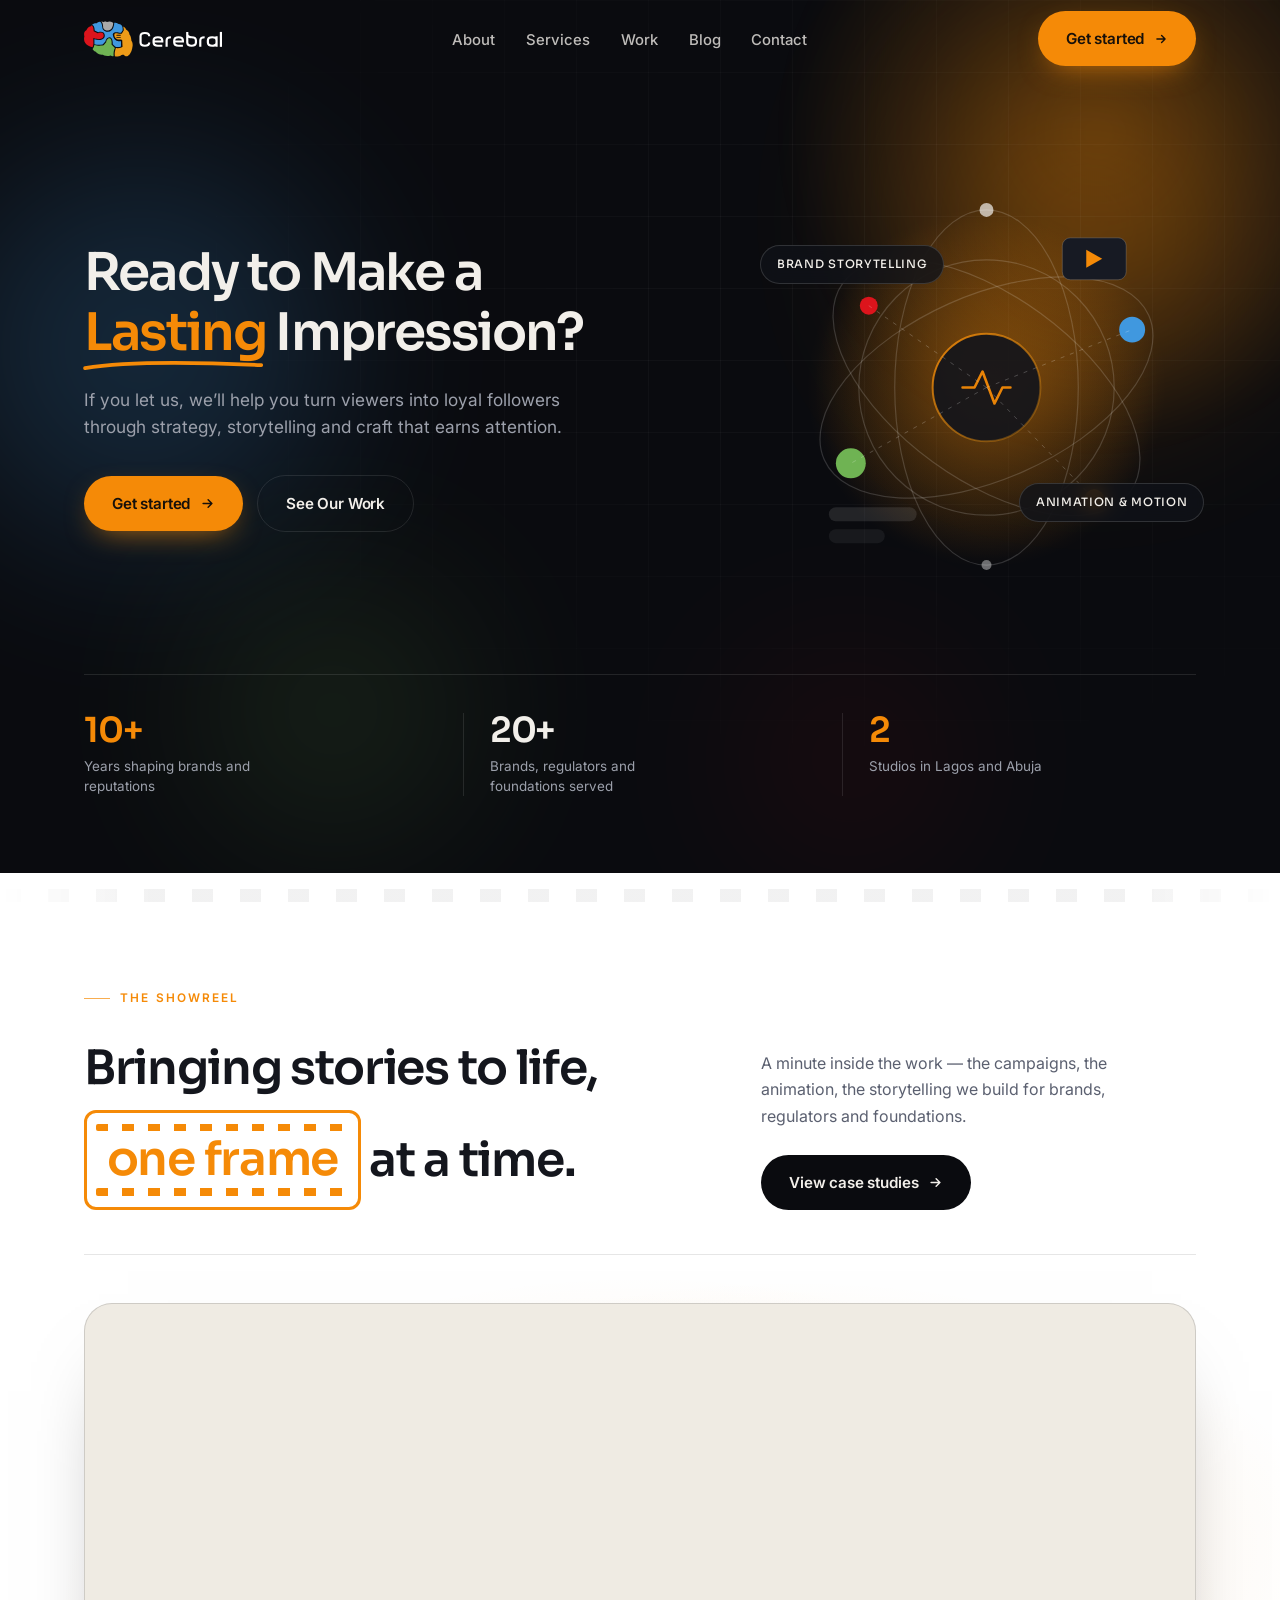
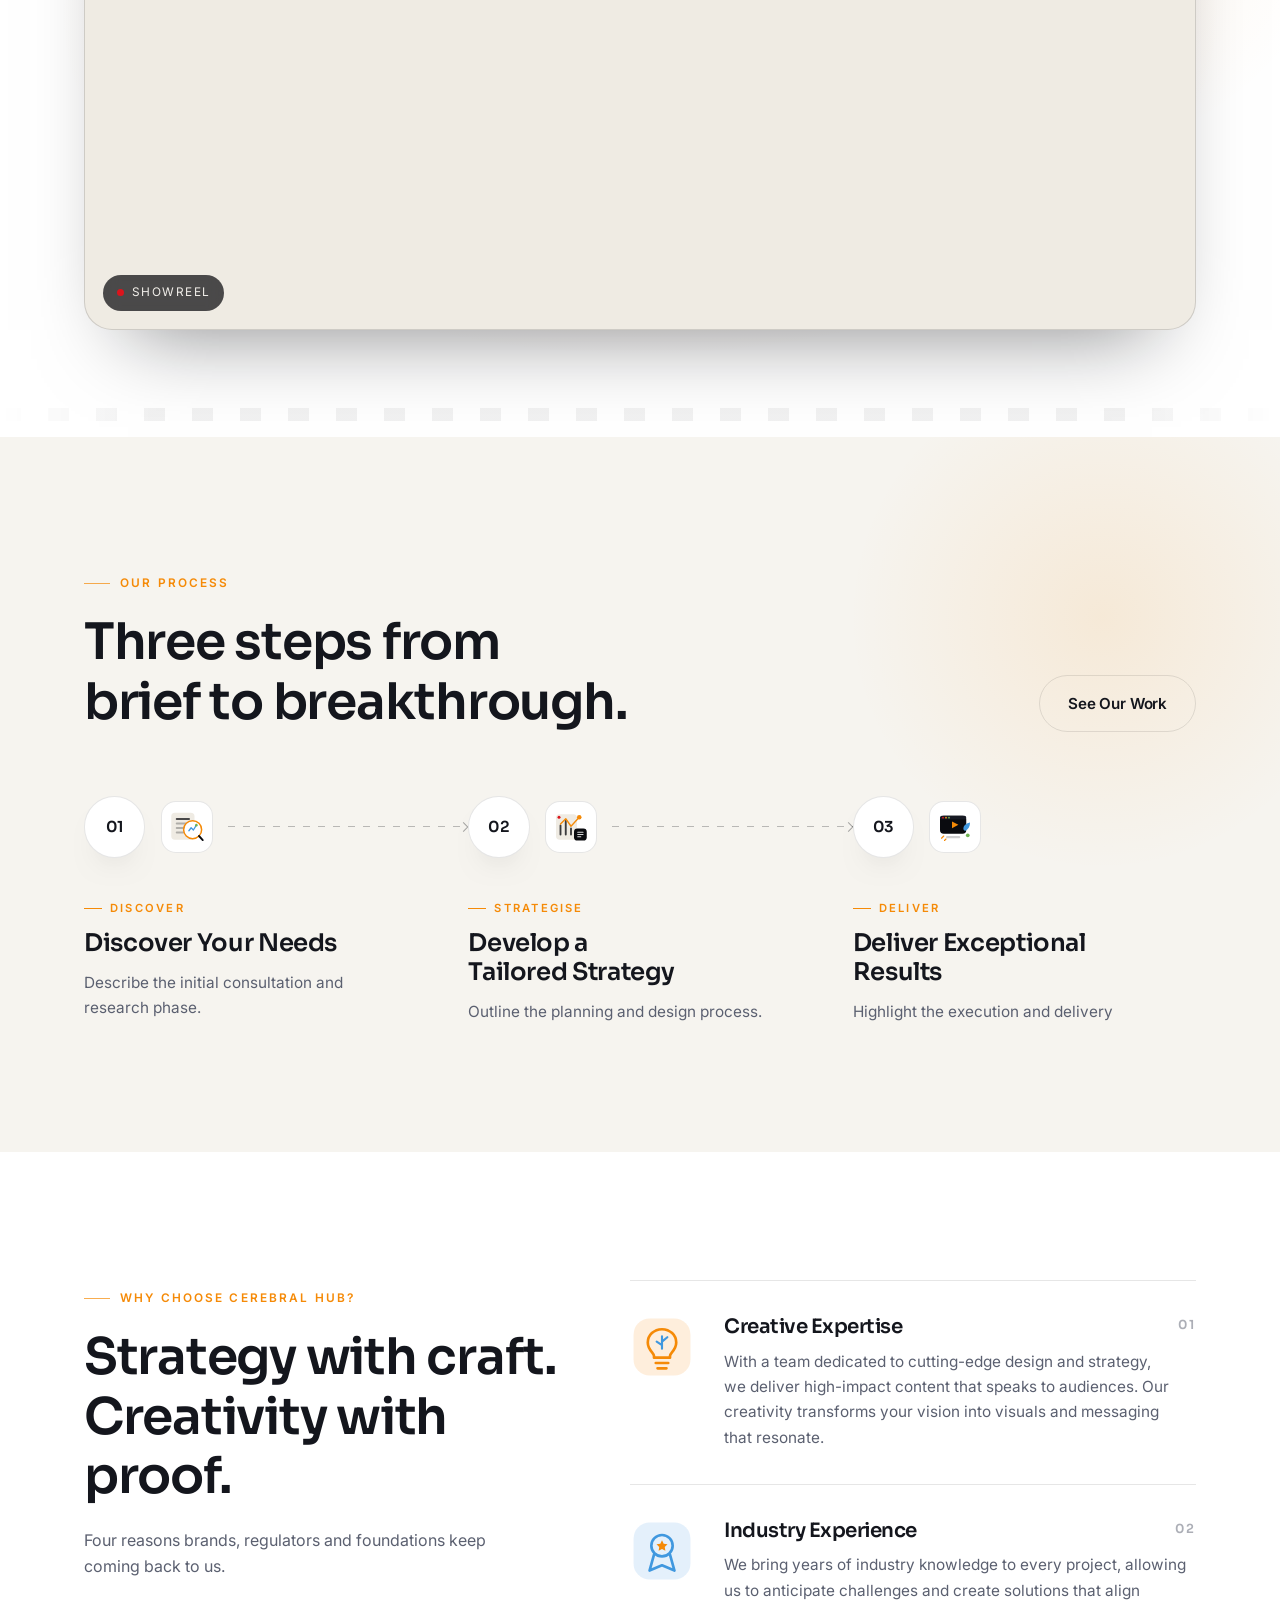
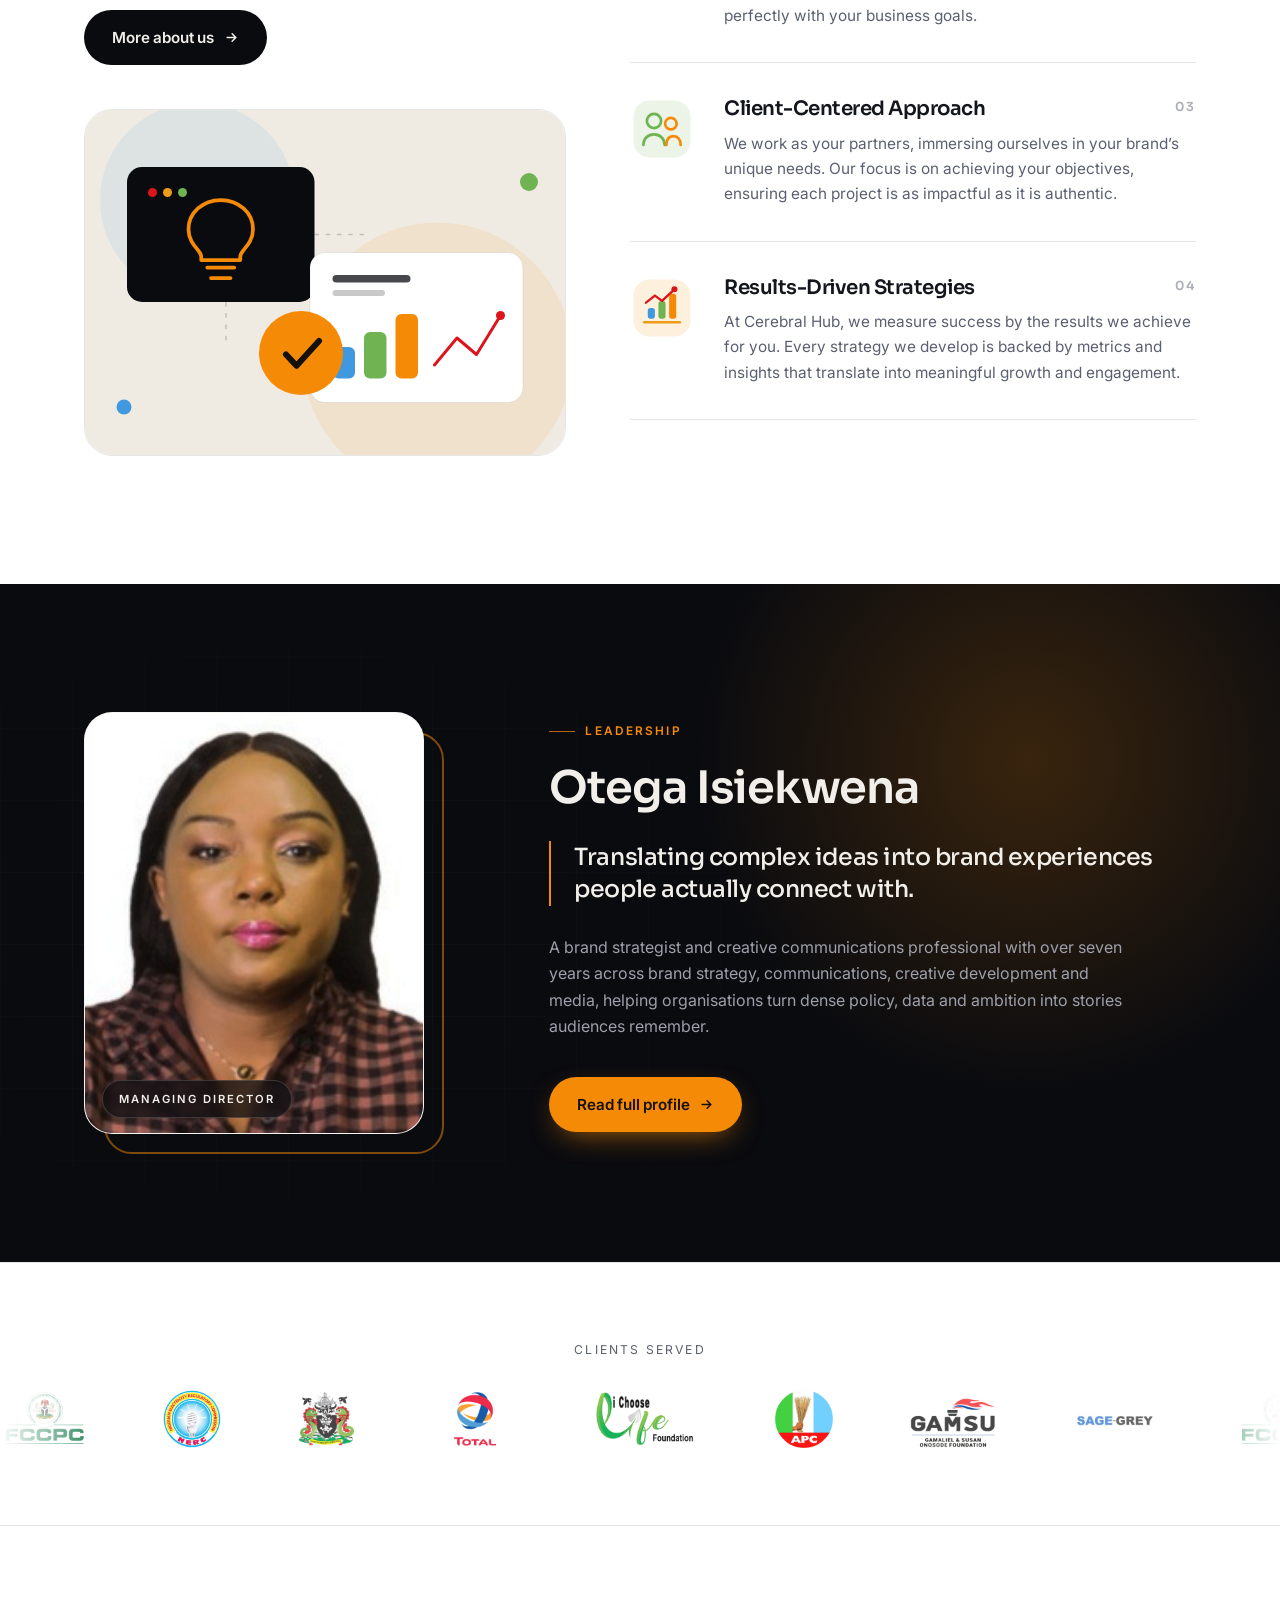
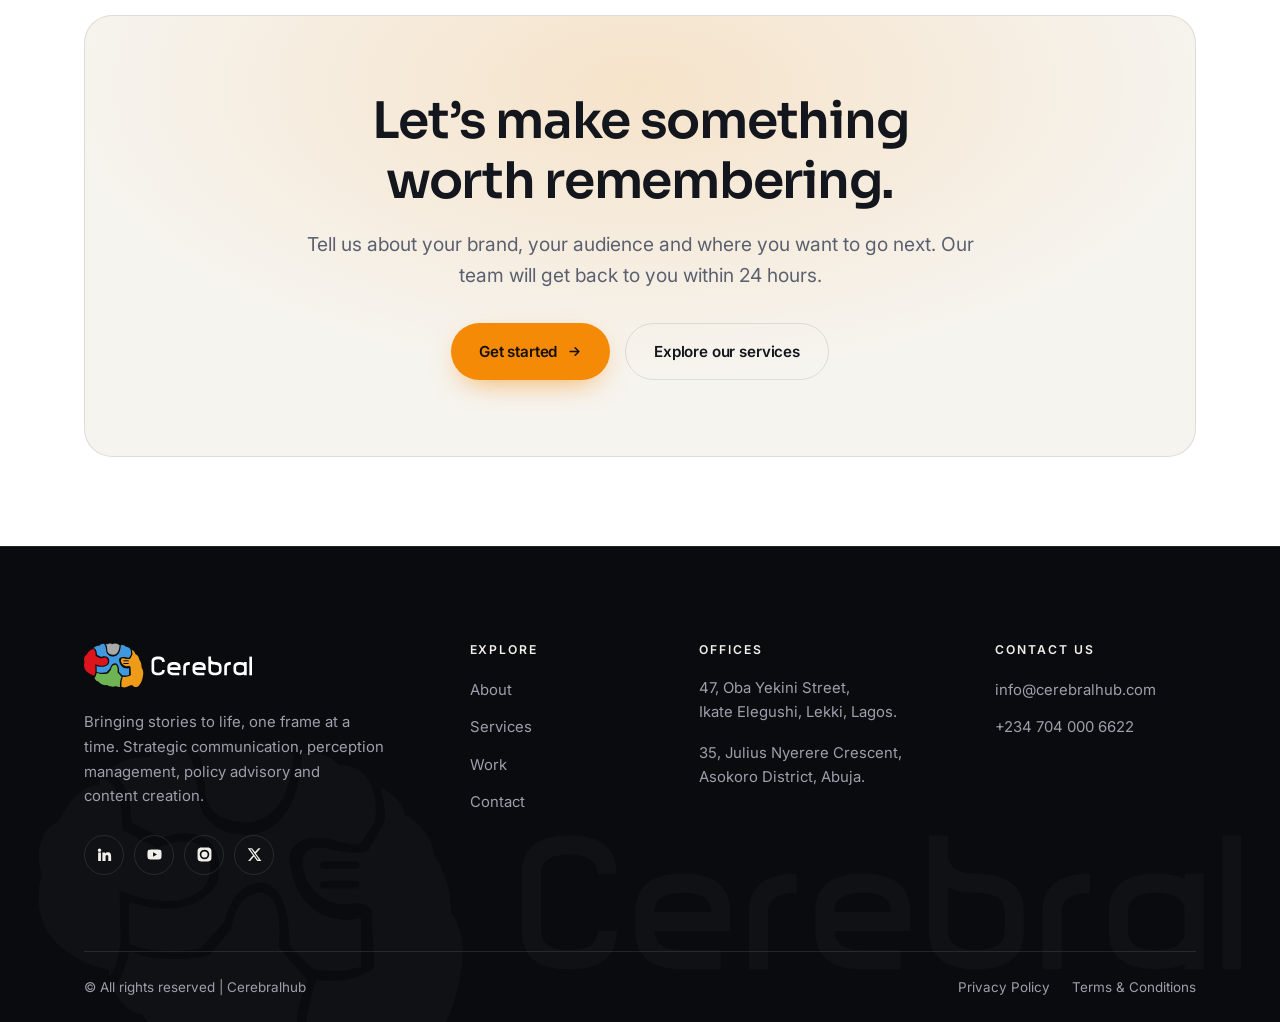
==== commit 79f77896: "fix broken image links" ====
--- a/index.html
+++ b/index.html
@@ -142,7 +142,6 @@
 
     <nav aria-label="Primary">
       <ul class="nav__list">
-        <li><a href="index.html" aria-current="page">Home</a></li>
         <li><a href="about.html">About</a></li>
         <li><a href="services.html">Services</a></li>
         <li><a href="work.html">Work</a></li>
@@ -161,7 +160,6 @@
 
   <div class="nav__drawer" id="mobile-nav">
     <ul>
-      <li><a href="index.html">Home</a></li>
       <li><a href="about.html">About</a></li>
       <li><a href="services.html">Services</a></li>
       <li><a href="work.html">Work</a></li>
@@ -389,14 +387,14 @@
     </div>
     <div class="marquee">
       <div class="marquee__track">
-        <img src="https://cerebralhub.com/assets/fccpc-Bgrfc5AH.webp" alt="Federal Competition &amp; Consumer Protection Commission" decoding="async" loading="lazy">
-        <img src="https://cerebralhub.com/assets/nerc-C4XA007P.png" alt="Nigerian Electricity Regulatory Commission" decoding="async" loading="lazy">
-        <img src="https://cerebralhub.com/assets/npa-BFM023Z6.jpg" alt="Nigerian Ports Authority" decoding="async" loading="lazy">
-        <img src="https://cerebralhub.com/assets/total-DeGVmR5-.png" alt="Total" decoding="async" loading="lazy">
-        <img src="https://cerebralhub.com/assets/ichooselife-Ccln_Fc7.png" alt="I Choose Life Foundation" decoding="async" loading="lazy">
-        <img src="https://cerebralhub.com/assets/apc-ChFrooQW.jpg" alt="All Progressives Congress" decoding="async" loading="lazy">
-        <img src="https://cerebralhub.com/assets/gamsu-logo-CVW9guxE.png" alt="Gamaliel &amp; Susan Onosode Foundation" decoding="async" loading="lazy">
-        <img src="https://cerebralhub.com/assets/sage-grey-logo-BHU8ZANv.png" alt="Sage Grey Finance Limited" decoding="async" loading="lazy">
+        <img src="assets/client%20logo/FCCPC-Logo.png" alt="Federal Competition &amp; Consumer Protection Commission" decoding="async" loading="lazy">
+        <img src="assets/client%20logo/NERC-Logo.png" alt="Nigerian Electricity Regulatory Commission" decoding="async" loading="lazy">
+        <img src="assets/client%20logo/npa-logo.png" alt="Nigerian Ports Authority" decoding="async" loading="lazy">
+        <img src="assets/client%20logo/total-logo.png" alt="Total" decoding="async" loading="lazy">
+        <img src="assets/client%20logo/ichooselife.png" alt="I Choose Life Foundation" decoding="async" loading="lazy">
+        <img src="assets/client%20logo/apcLogo.png" alt="All Progressives Congress" decoding="async" loading="lazy">
+        <img src="assets/client%20logo/gamsu-logo.png" alt="Gamaliel &amp; Susan Onosode Foundation" decoding="async" loading="lazy">
+        <img src="assets/client%20logo/sage-grey-logo.png" alt="Sage Grey Finance Limited" decoding="async" loading="lazy">
       </div>
     </div>
   </section>
--- a/assets/css/styles.css
+++ b/assets/css/styles.css
@@ -80,7 +80,7 @@
 h1, h2, h3, h4 {
   font-family: var(--font-display);
   font-weight: 600;
-  line-height: 1.06;
+  line-height: 1.18;
   letter-spacing: -.025em;
   margin: 0;
   text-wrap: balance;
@@ -154,7 +154,7 @@
   font-family: var(--font-display);
   font-weight: 600;
   font-size: clamp(2.55rem, 6.6vw, 5.1rem);
-  line-height: .98;
+  line-height: 1.08;
   letter-spacing: -.035em;
 }
 
@@ -455,7 +455,7 @@
 
 .hero h1 {
   font-size: clamp(2.4rem, 4.05vw, 3.8rem);
-  line-height: 1.06;
+  line-height: 1.16;
   margin-bottom: 22px;
 }
 
@@ -755,7 +755,7 @@
 }
 .page-hero h1 {
   font-size: clamp(2.35rem, 5.4vw, 4.3rem);
-  line-height: 1.04;
+  line-height: 1.14;
   letter-spacing: -.032em;
 }
 .page-hero .lede { color: var(--on-dark-muted); margin-top: 24px; }
@@ -1161,7 +1161,7 @@
 }
 
 .work-card__body { padding: 26px 24px 28px; display: flex; flex-direction: column; gap: 12px; flex: 1; }
-.work-card__body h3 { font-size: 1.12rem; color: var(--on-light); line-height: 1.25; }
+.work-card__body h3 { font-size: 1.12rem; color: var(--on-light); line-height: 1.35; }
 .work-card__body p { font-size: .93rem; flex: 1; color: var(--on-light-muted); }
 
 /* whole card is one click target, anchored on the case-study link */
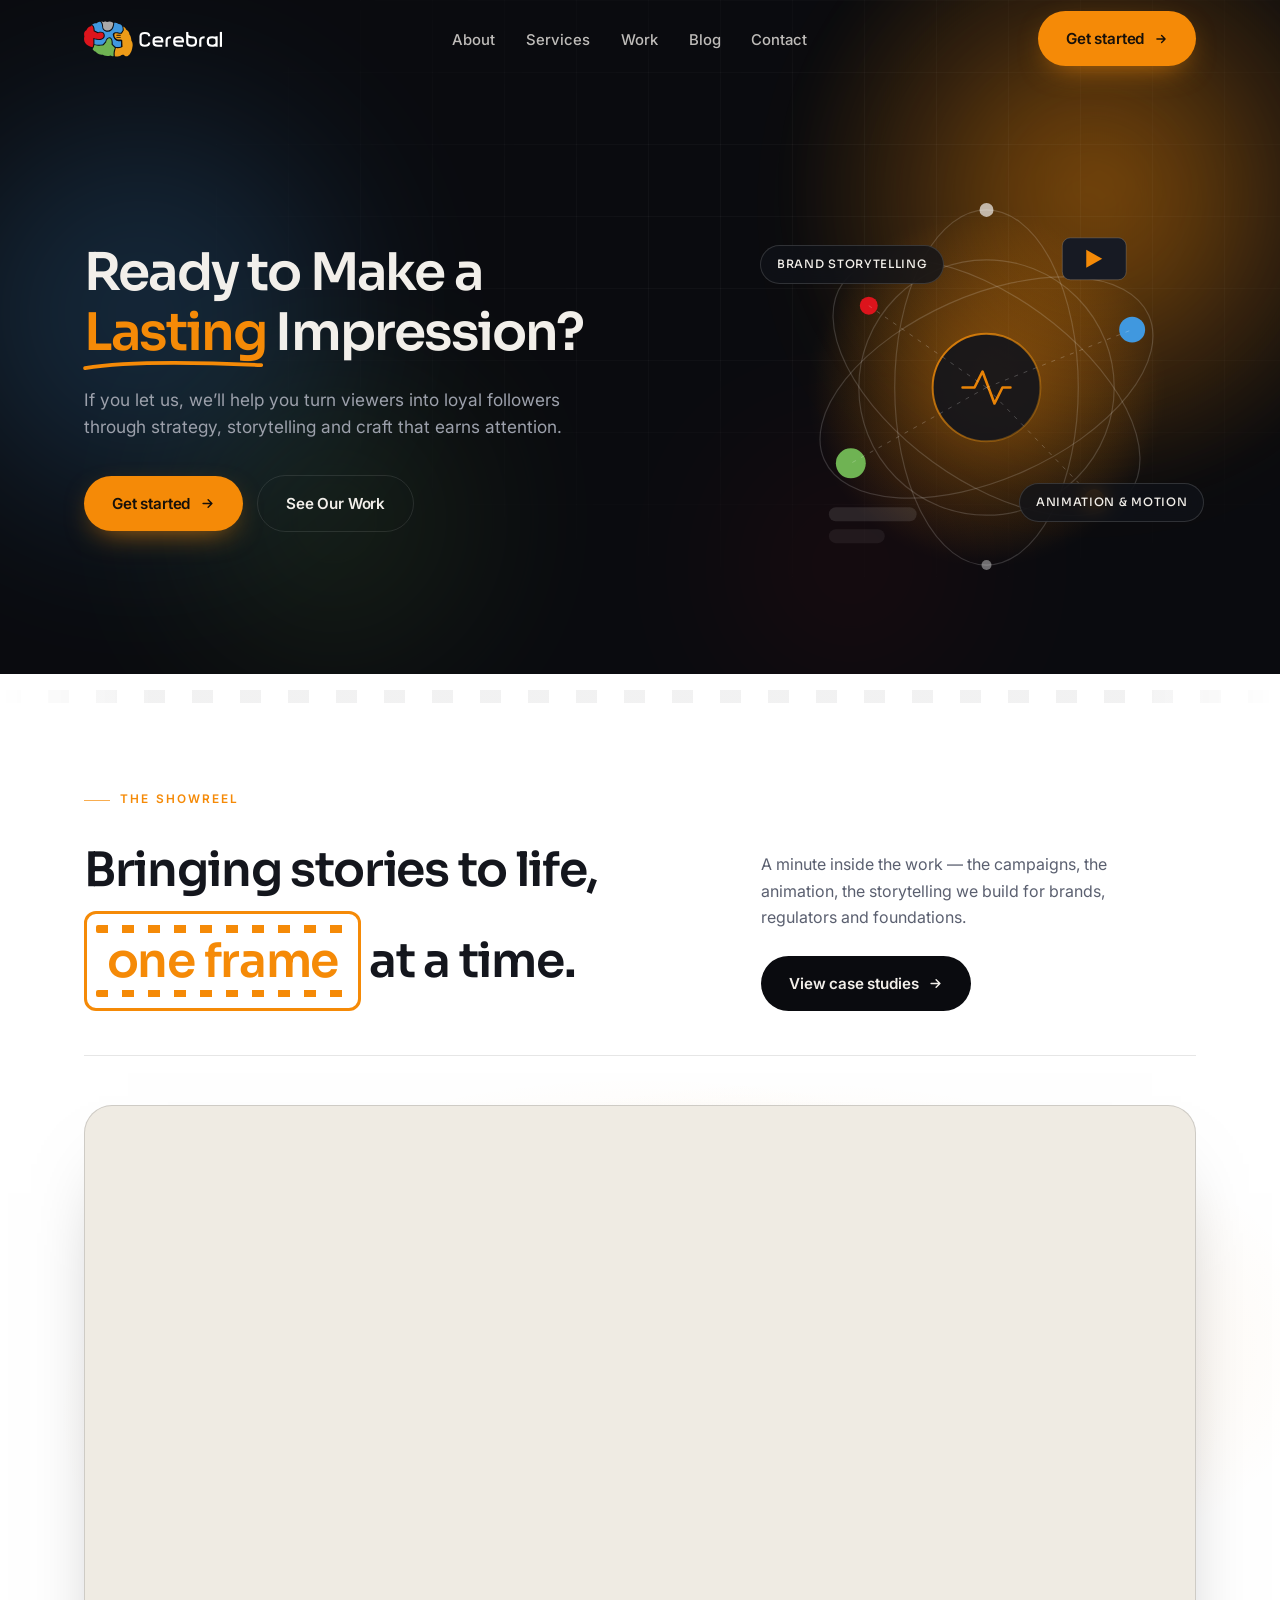
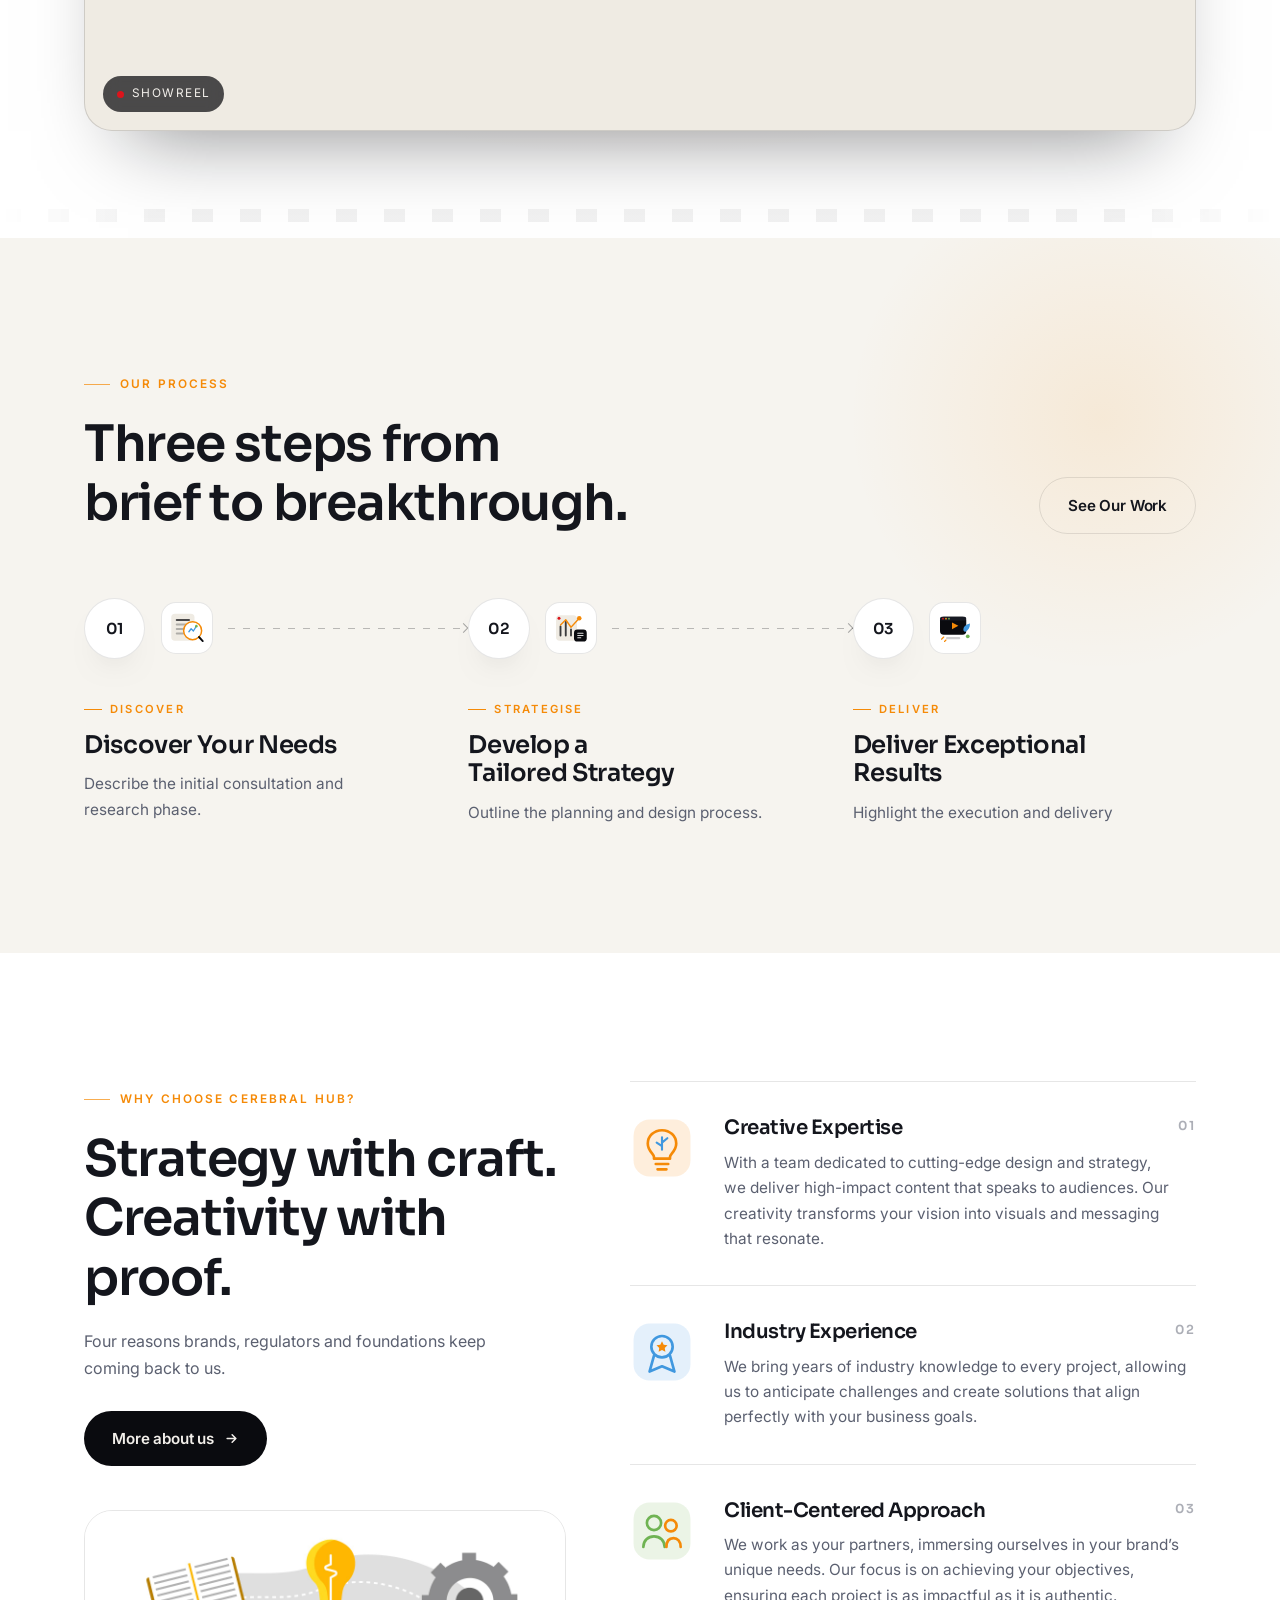
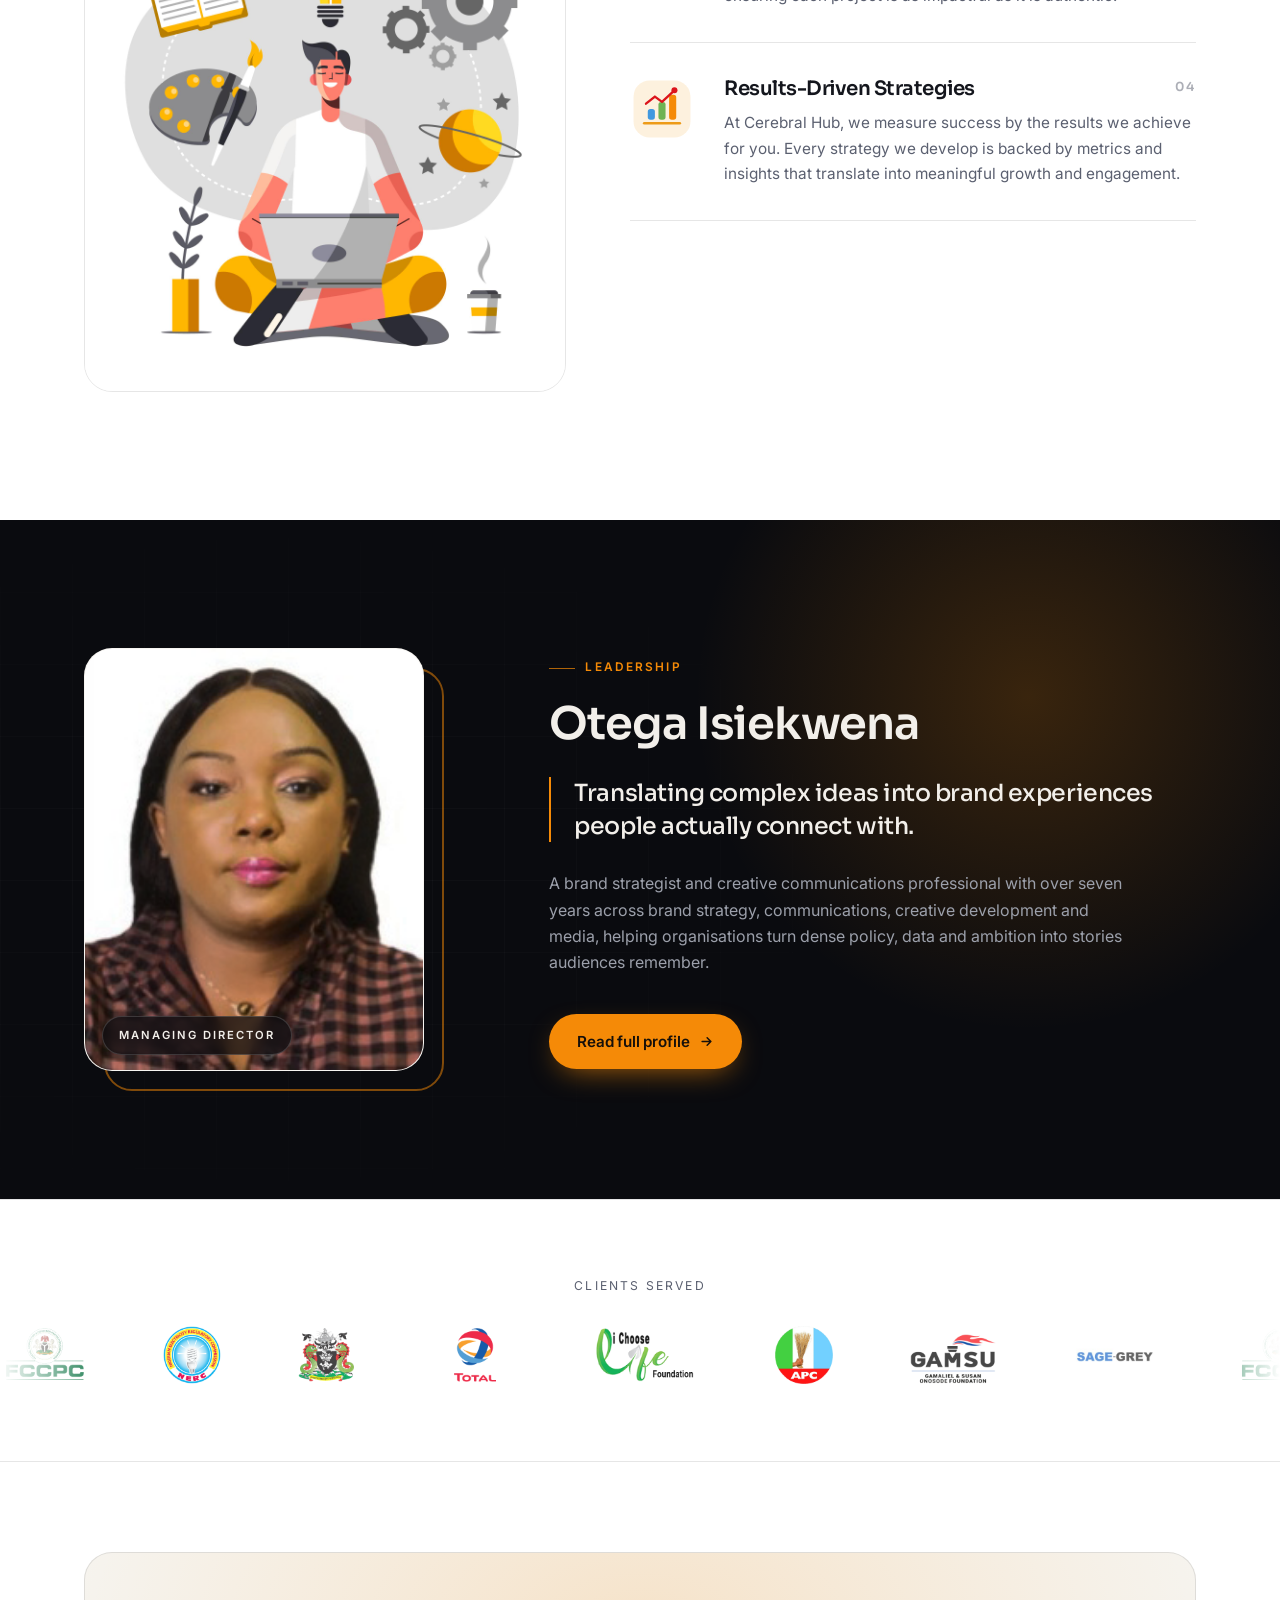
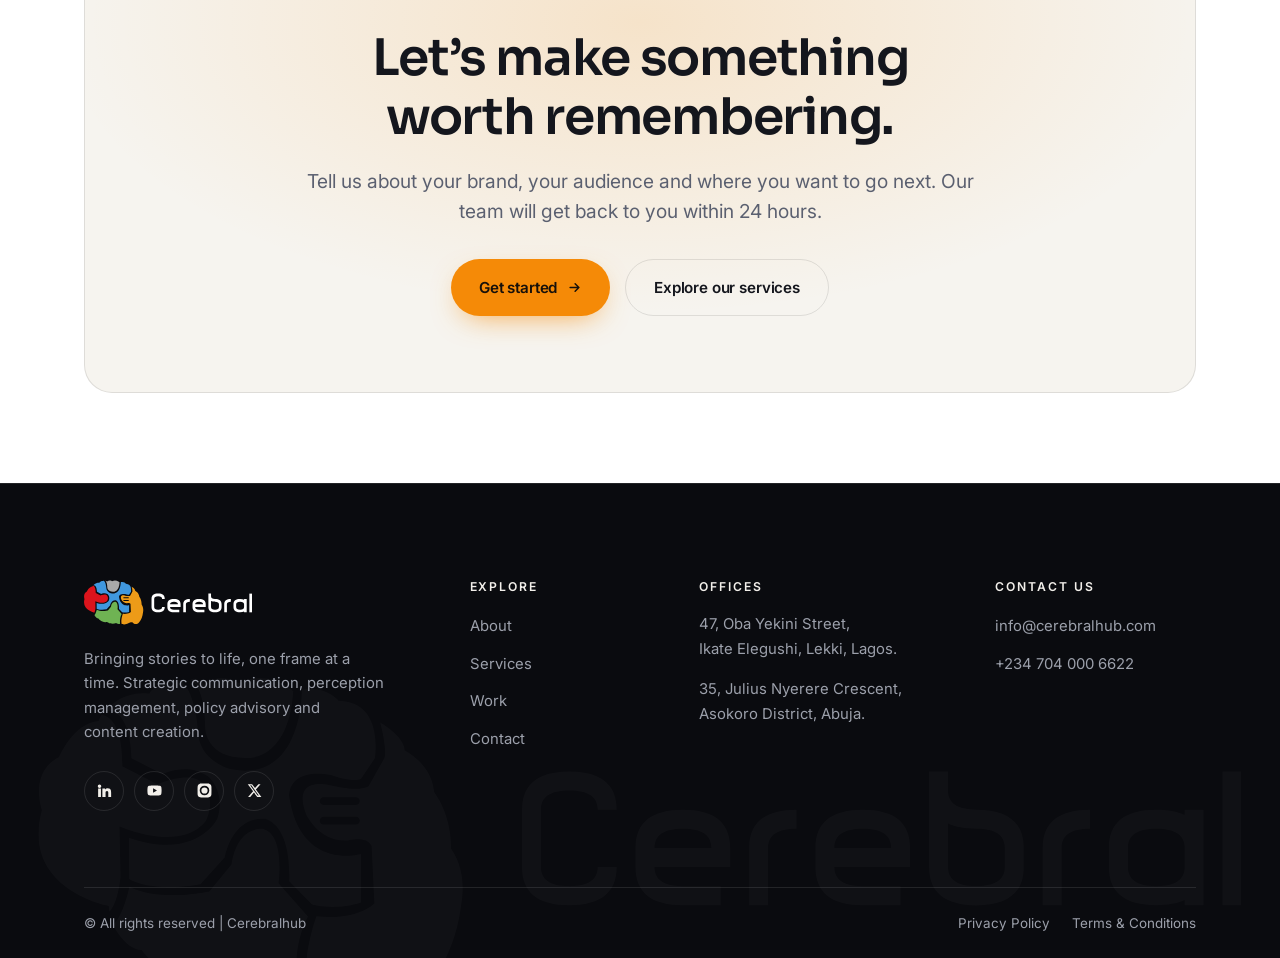
==== commit 99f6e56b: "Friday morning" ====
--- a/index.html
+++ b/index.html
@@ -194,23 +194,6 @@
         <span class="hero__chip hero__chip--two">Animation &amp; Motion</span>
       </div>
     </div>
-
-    <div class="wrap">
-      <ul class="hero__proof reveal" data-delay="240">
-        <li>
-          <strong><span data-count="10" data-suffix="+">10+</span></strong>
-          <span>Years shaping brands and reputations</span>
-        </li>
-        <li>
-          <strong><span data-count="20" data-suffix="+">20+</span></strong>
-          <span>Brands, regulators and foundations served</span>
-        </li>
-        <li>
-          <strong>2</strong>
-          <span>Studios in Lagos and Abuja</span>
-        </li>
-      </ul>
-    </div>
   </section>
 
   <!-- ================= REEL — showreel + statement ================= -->
@@ -314,7 +297,7 @@
           More about us
           <svg width="15" height="15" viewBox="0 0 24 24" fill="none" stroke="currentColor" stroke-width="2.4" stroke-linecap="round" stroke-linejoin="round" aria-hidden="true"><path d="M5 12h14M13 6l6 6-6 6"/></svg>
         </a>
-        <img src="assets/img/illustrations/why-strategy.svg" alt="Illustration of creative craft paired with measurable results" width="640" height="460" decoding="async">
+        <img src="assets/img/5484597.jpg" alt="Illustration of creative craft paired with measurable results" width="2000" height="2000" decoding="async" loading="lazy">
       </div>
 
       <ol class="reasons__list">
--- a/assets/css/styles.css
+++ b/assets/css/styles.css
@@ -950,6 +950,24 @@
   margin: 0 auto clamp(34px, 4.4vw, 56px);
   color: var(--on-dark);
 }
+
+/* light variant — white background (Work page) */
+.band--light {
+  background: var(--paper);
+  color: var(--on-light);
+}
+.band--light::before,
+.band--light::after {
+  background:
+    repeating-linear-gradient(90deg,
+      rgba(10, 11, 15, .07) 0 clamp(16px, 1.9vw, 24px),
+      transparent clamp(16px, 1.9vw, 24px) clamp(34px, 4.1vw, 52px));
+}
+.band--light .band__inner::before {
+  background: radial-gradient(ellipse at 50% 50%, rgba(245, 138, 7, .14), transparent 64%);
+}
+.band--light .band__mark { filter: none; opacity: .32; }
+.band--light .band__title { color: var(--on-light); }
 
 /* --------------------------------------------------------------------------
    12. Marquee (client logos)
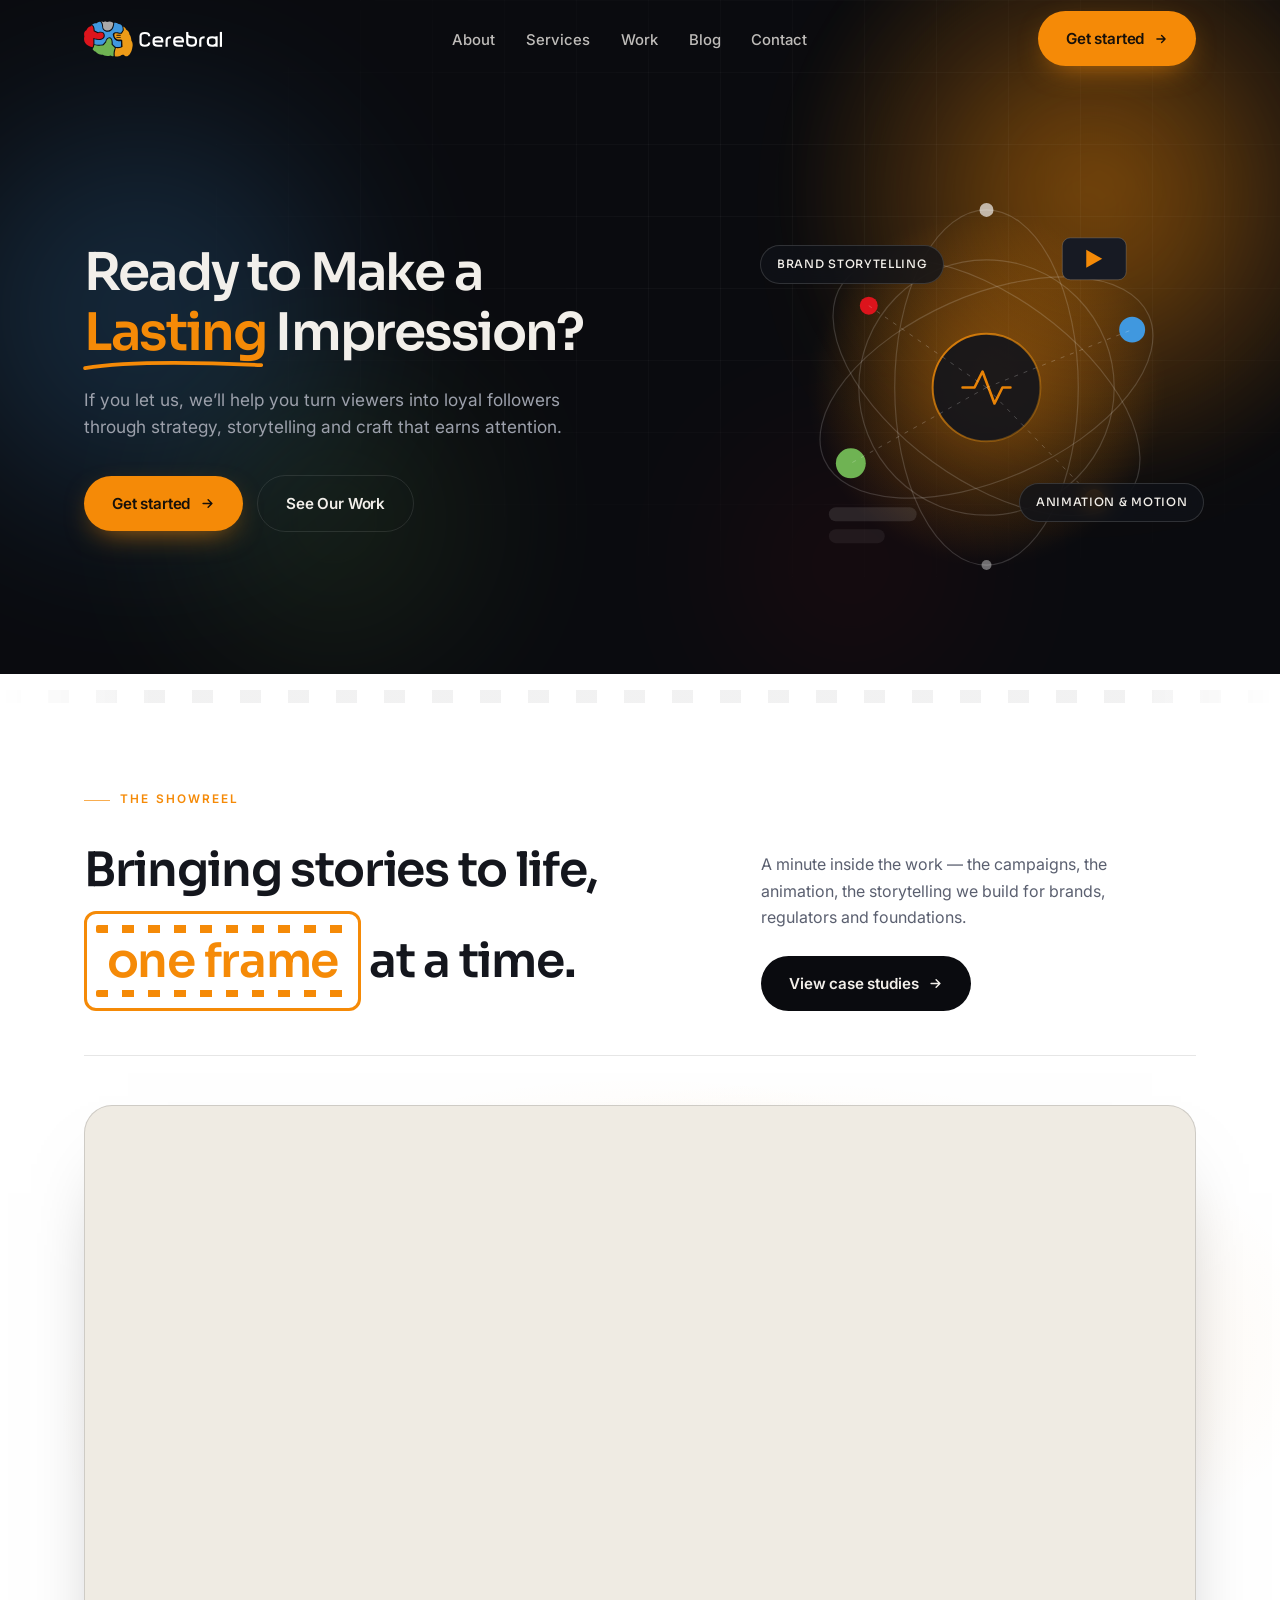
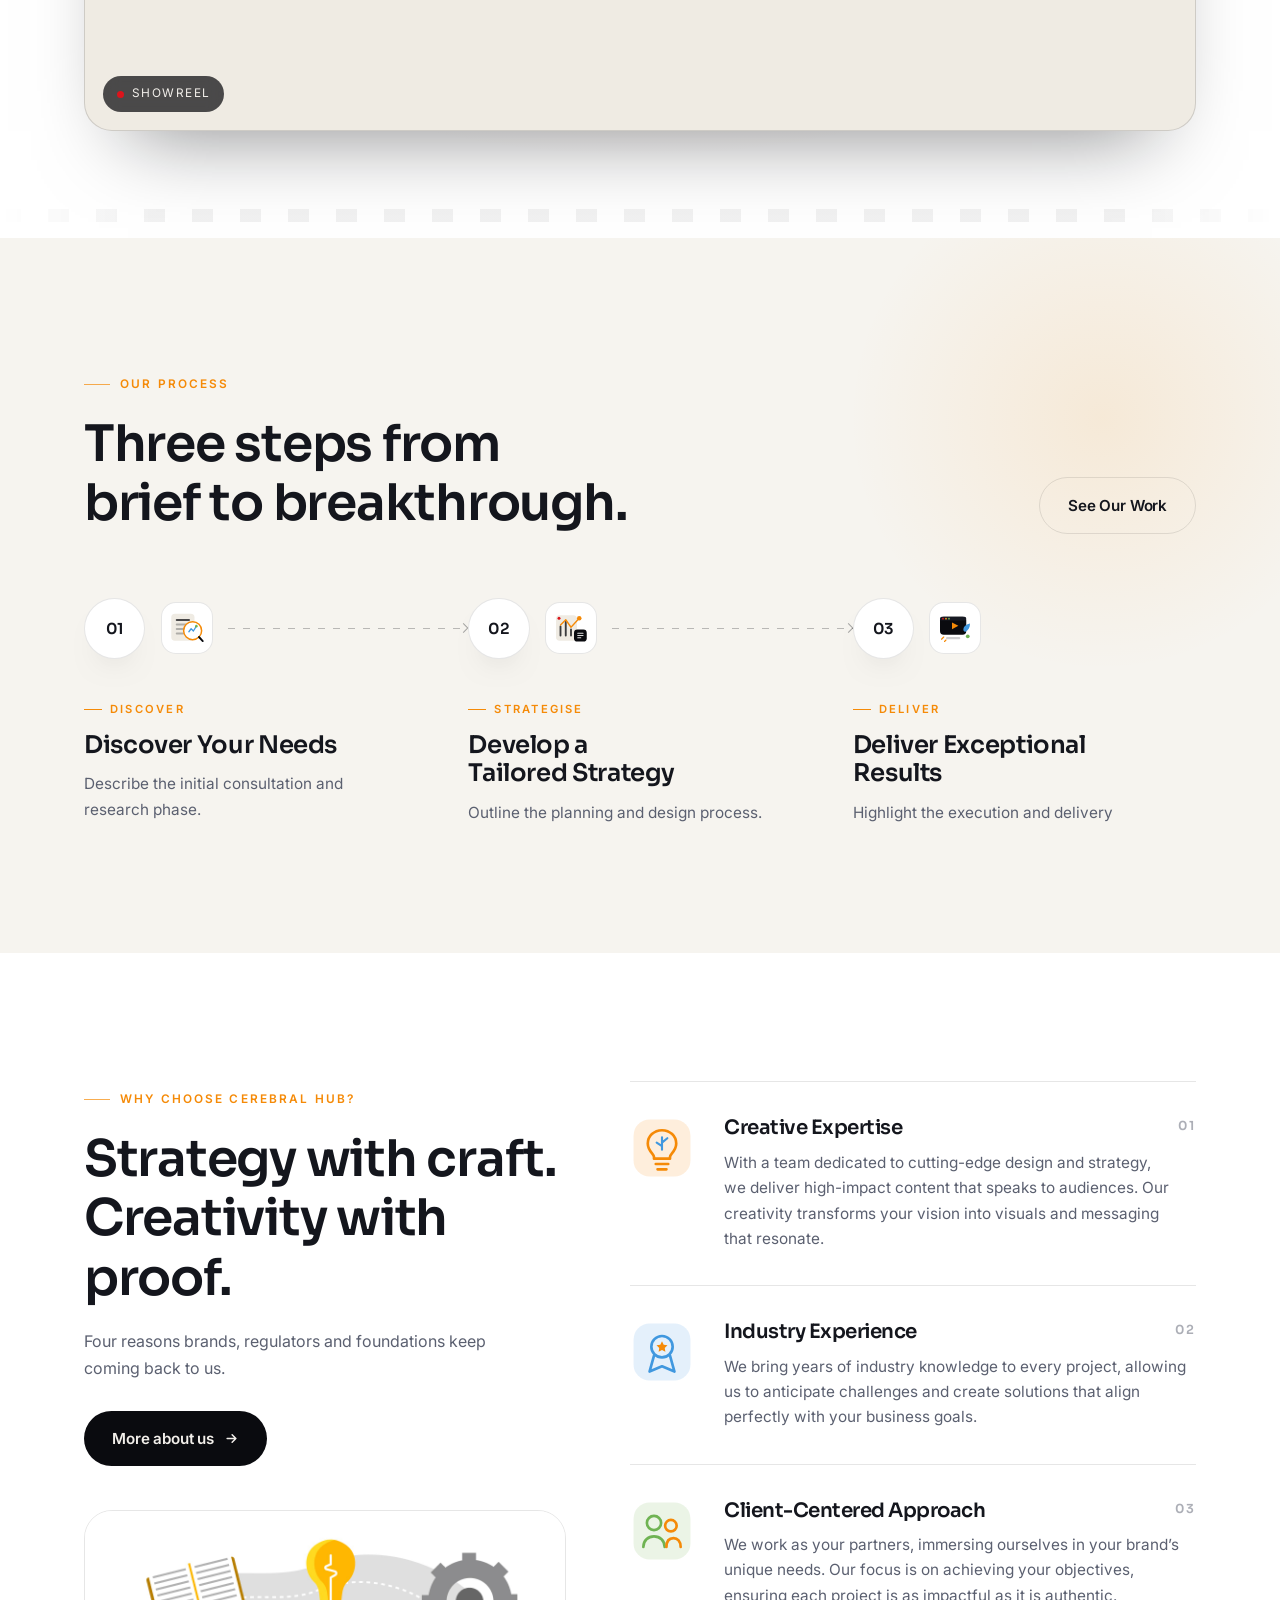
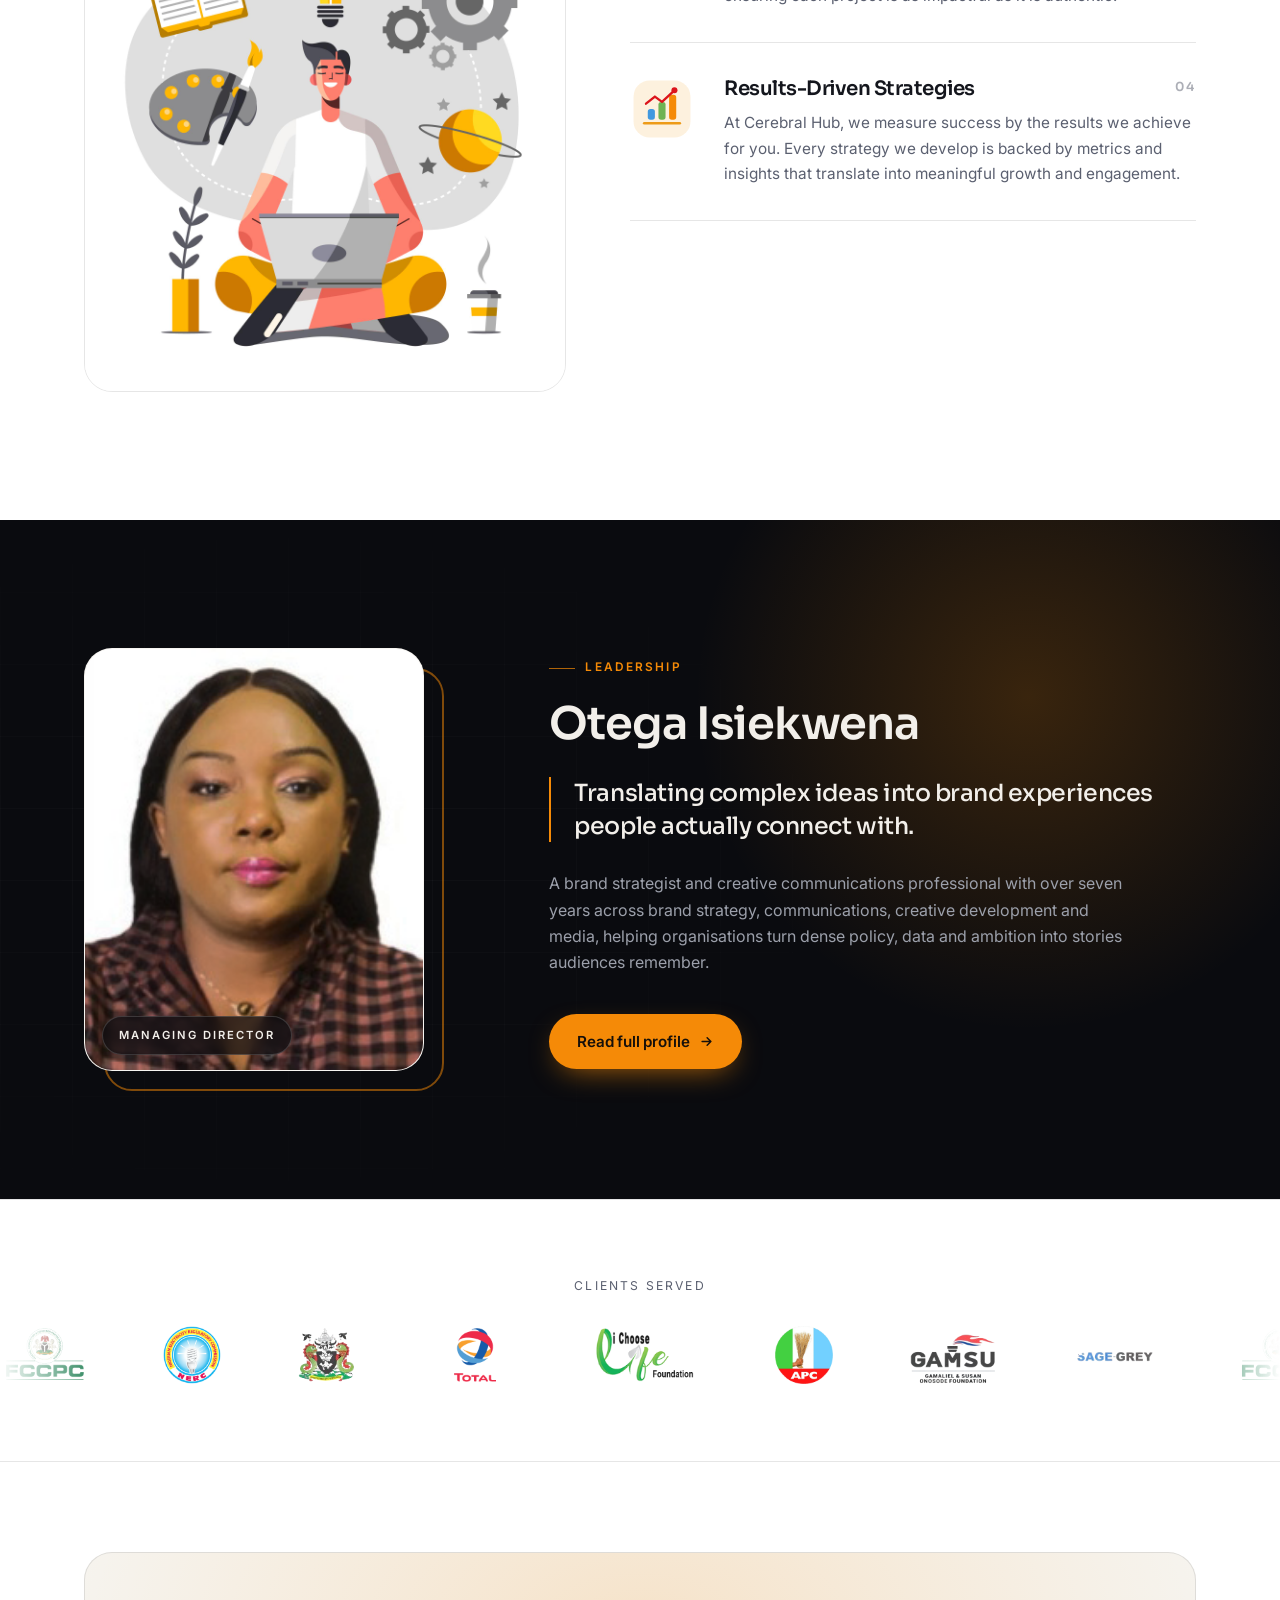
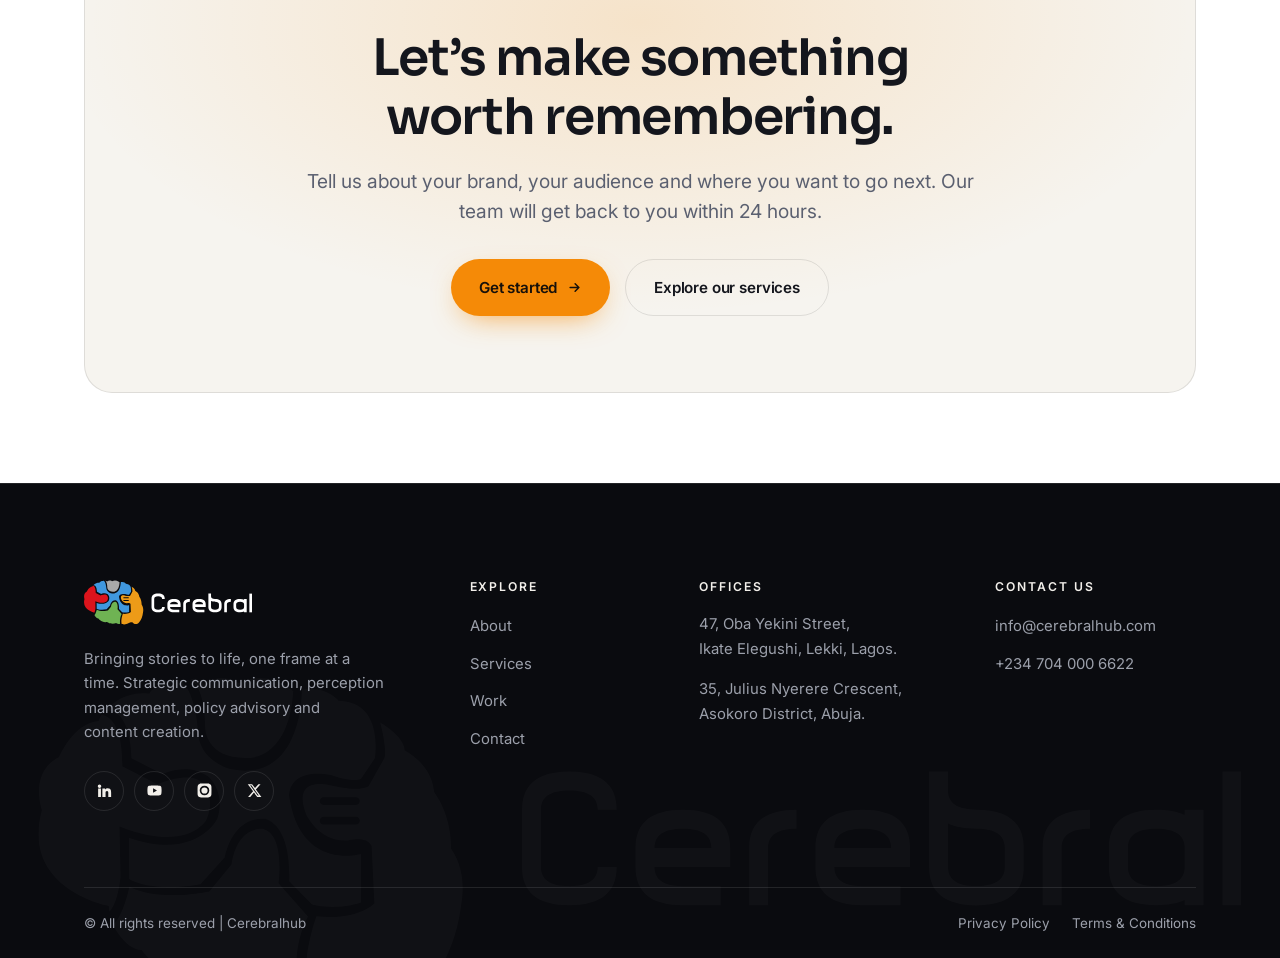
==== commit 44dcd845: "mobile banner text, logo png" ====
--- a/index.html
+++ b/index.html
@@ -372,12 +372,12 @@
       <div class="marquee__track">
         <img src="assets/client%20logo/FCCPC-Logo.png" alt="Federal Competition &amp; Consumer Protection Commission" decoding="async" loading="lazy">
         <img src="assets/client%20logo/NERC-Logo.png" alt="Nigerian Electricity Regulatory Commission" decoding="async" loading="lazy">
-        <img src="assets/client%20logo/npa-logo.png" alt="Nigerian Ports Authority" decoding="async" loading="lazy">
+        <img src="assets/client%20logo/npa-logo-2.png" alt="Nigerian Ports Authority" decoding="async" loading="lazy">
         <img src="assets/client%20logo/total-logo.png" alt="Total" decoding="async" loading="lazy">
         <img src="assets/client%20logo/ichooselife.png" alt="I Choose Life Foundation" decoding="async" loading="lazy">
         <img src="assets/client%20logo/apcLogo.png" alt="All Progressives Congress" decoding="async" loading="lazy">
-        <img src="assets/client%20logo/gamsu-logo.png" alt="Gamaliel &amp; Susan Onosode Foundation" decoding="async" loading="lazy">
-        <img src="assets/client%20logo/sage-grey-logo.png" alt="Sage Grey Finance Limited" decoding="async" loading="lazy">
+        <img src="assets/client%20logo/gamsu-logo%202.png" alt="Gamaliel &amp; Susan Onosode Foundation" decoding="async" loading="lazy">
+        <img src="assets/client%20logo/sage-grey-logo%202.png" alt="Sage Grey Finance Limited" decoding="async" loading="lazy">
       </div>
     </div>
   </section>
--- a/assets/css/styles.css
+++ b/assets/css/styles.css
@@ -457,6 +457,8 @@
   font-size: clamp(2.4rem, 4.05vw, 3.8rem);
   line-height: 1.16;
   margin-bottom: 22px;
+  text-wrap: balance;
+  overflow-wrap: break-word;
 }
 
 /* hand-drawn underline under the accent word */
@@ -754,9 +756,12 @@
   align-items: center;
 }
 .page-hero h1 {
-  font-size: clamp(2.35rem, 5.4vw, 4.3rem);
+  font-size: clamp(2.375rem, 0.31rem + 5.02vw, 4.3rem);
   line-height: 1.14;
   letter-spacing: -.032em;
+  text-wrap: balance;
+  overflow-wrap: break-word;
+  hyphens: manual;
 }
 .page-hero .lede { color: var(--on-dark-muted); margin-top: 24px; }
 
@@ -1536,6 +1541,10 @@
   }
   .rail__line::after { display: none; }
   .rail__body p { max-width: 52ch; }
+
+  /* inner-page banner scales down with the viewport */
+  .page-hero { padding-top: clamp(108px, 16vw, 148px); padding-bottom: clamp(48px, 8vw, 84px); }
+  .page-hero .lede { margin-top: 18px; }
 }
 
 /* large phones / small tablets */
@@ -1562,15 +1571,18 @@
   .eyebrow::before { display: none; }
   .hero__badge { letter-spacing: .12em; font-size: .68rem; padding: 8px 14px 8px 12px; }
   .hero__chip { font-size: .66rem; padding: 7px 13px; }
+  .hero h1 { font-size: clamp(1.9rem, 1.62rem + 1.89vw, 2.4rem); line-height: 1.2; }
   .hero__actions .btn--ghost { display: none; }
   .reveal { transition-duration: .55s; }
+  .page-hero h1 { font-size: clamp(1.55rem, 0.78rem + 3.86vw, 2.375rem); line-height: 1.18; letter-spacing: -.024em; }
+  .page-hero .lede { max-width: 46ch; }
+  .crumb { font-size: .7rem; letter-spacing: .12em; margin-bottom: 16px; }
 }
 
 /* small phones */
 @media (max-width: 480px) {
   :root { --gutter: 18px; }
   .hero { padding-top: 108px; padding-bottom: 54px; }
-  .hero h1 { font-size: clamp(2.1rem, 10.5vw, 2.9rem); }
   .hero .lede, .lede { font-size: 1rem; }
   .hero__actions { width: 100%; }
   .hero__actions .btn { flex: 1 1 100%; justify-content: center; }
@@ -1597,6 +1609,11 @@
   }
   .hero__proof span { max-width: none; }
   .faq__q { font-size: 1rem; gap: 14px; }
+  .page-hero { padding-top: 100px; padding-bottom: 44px; }
+  .page-hero h1 { line-height: 1.2; }
+  .page-hero .lede { font-size: .98rem; margin-top: 14px; }
+  .page-hero__grid { gap: 28px; }
+  .page-hero__grid > div:last-child img { max-width: min(320px, 76vw); }
 }
 
 /* very small phones */
@@ -1605,8 +1622,9 @@
 }
 
 @media (max-width: 360px) {
-  .hero h1 { font-size: 2rem; }
   .display { font-size: clamp(1.9rem, 9vw, 2.3rem); }
+  .page-hero h1 { line-height: 1.22; }
+  .page-hero .lede { font-size: .94rem; }
   .h2 { font-size: 1.6rem; }
   .nav__logo img { width: 108px; }
 }
@@ -1615,6 +1633,8 @@
 @media (max-height: 520px) and (orientation: landscape) {
   .hero { padding-top: 104px; padding-bottom: 56px; }
   .hero__visual { max-width: 300px; }
+  .page-hero { padding-top: 104px; padding-bottom: 52px; }
+  .page-hero h1 { font-size: clamp(1.9rem, 4.4vw, 2.6rem); }
 }
 
 @media (prefers-reduced-motion: reduce) {
